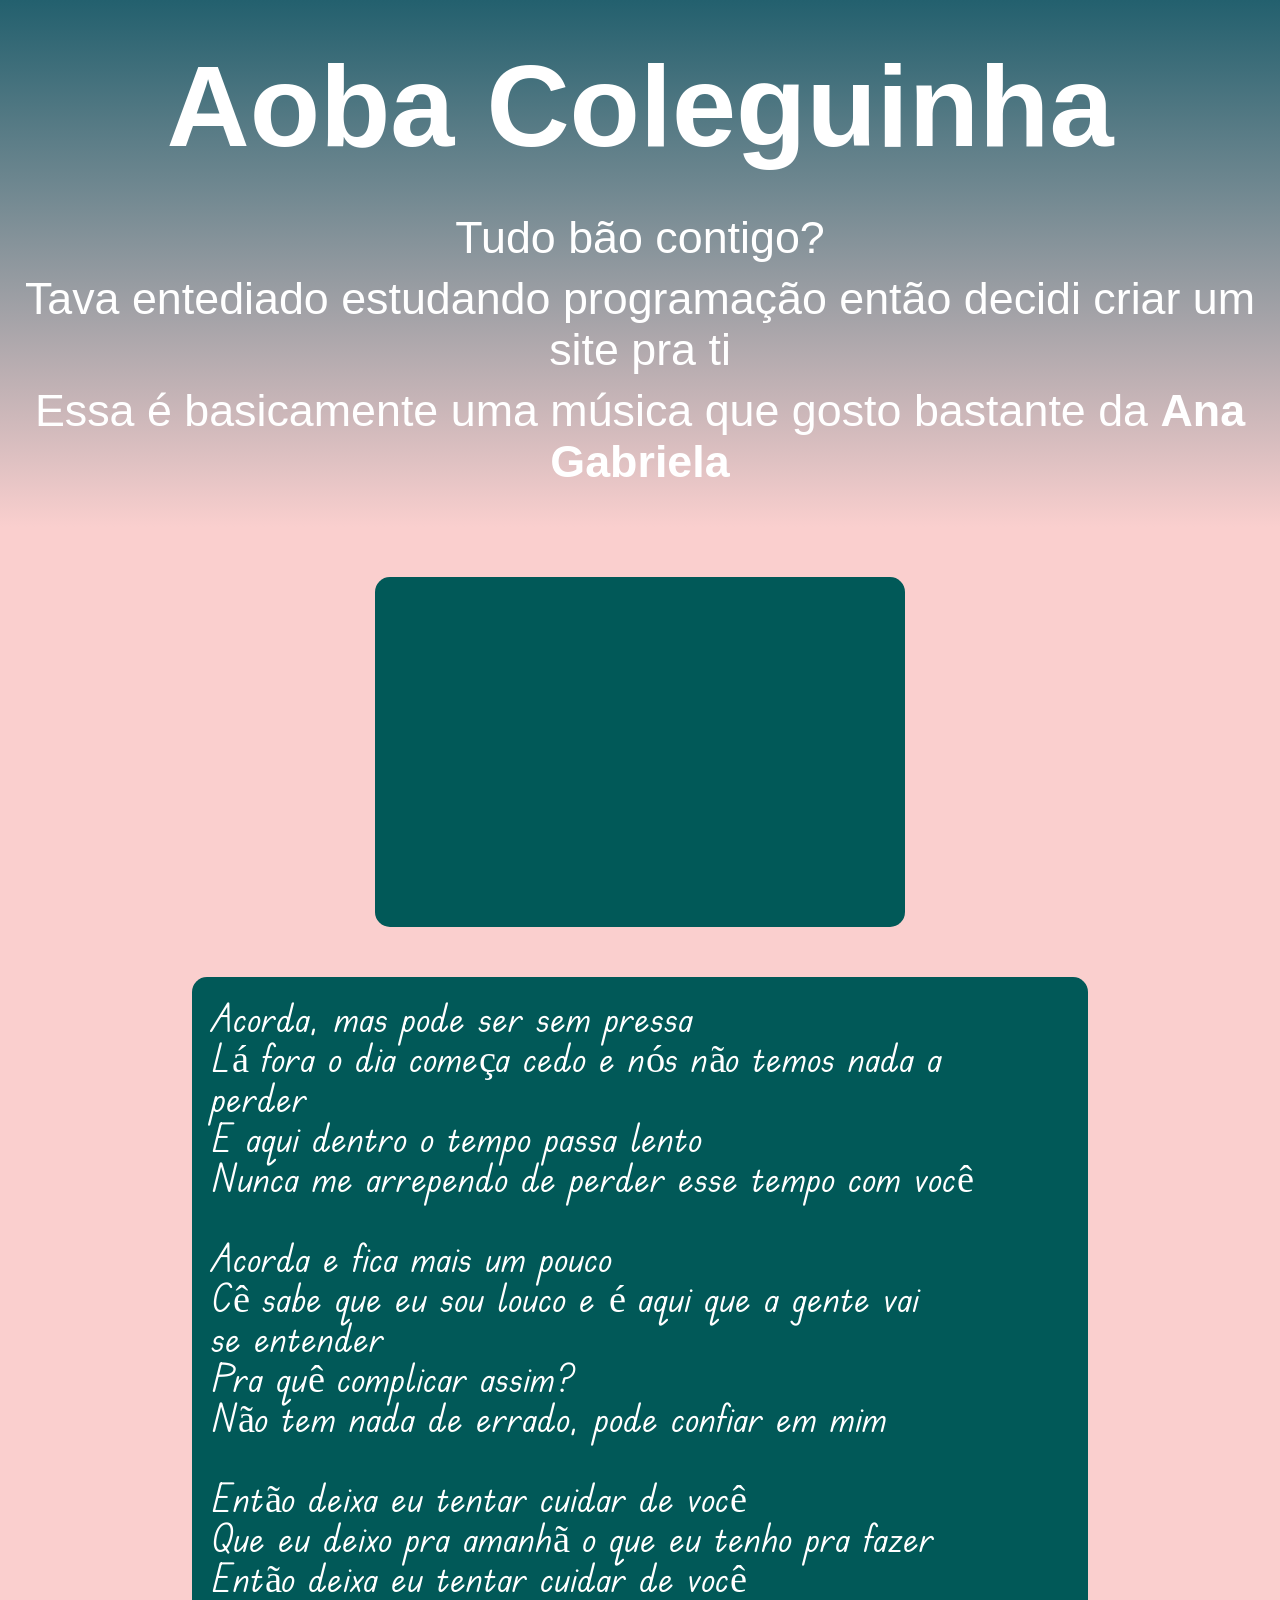
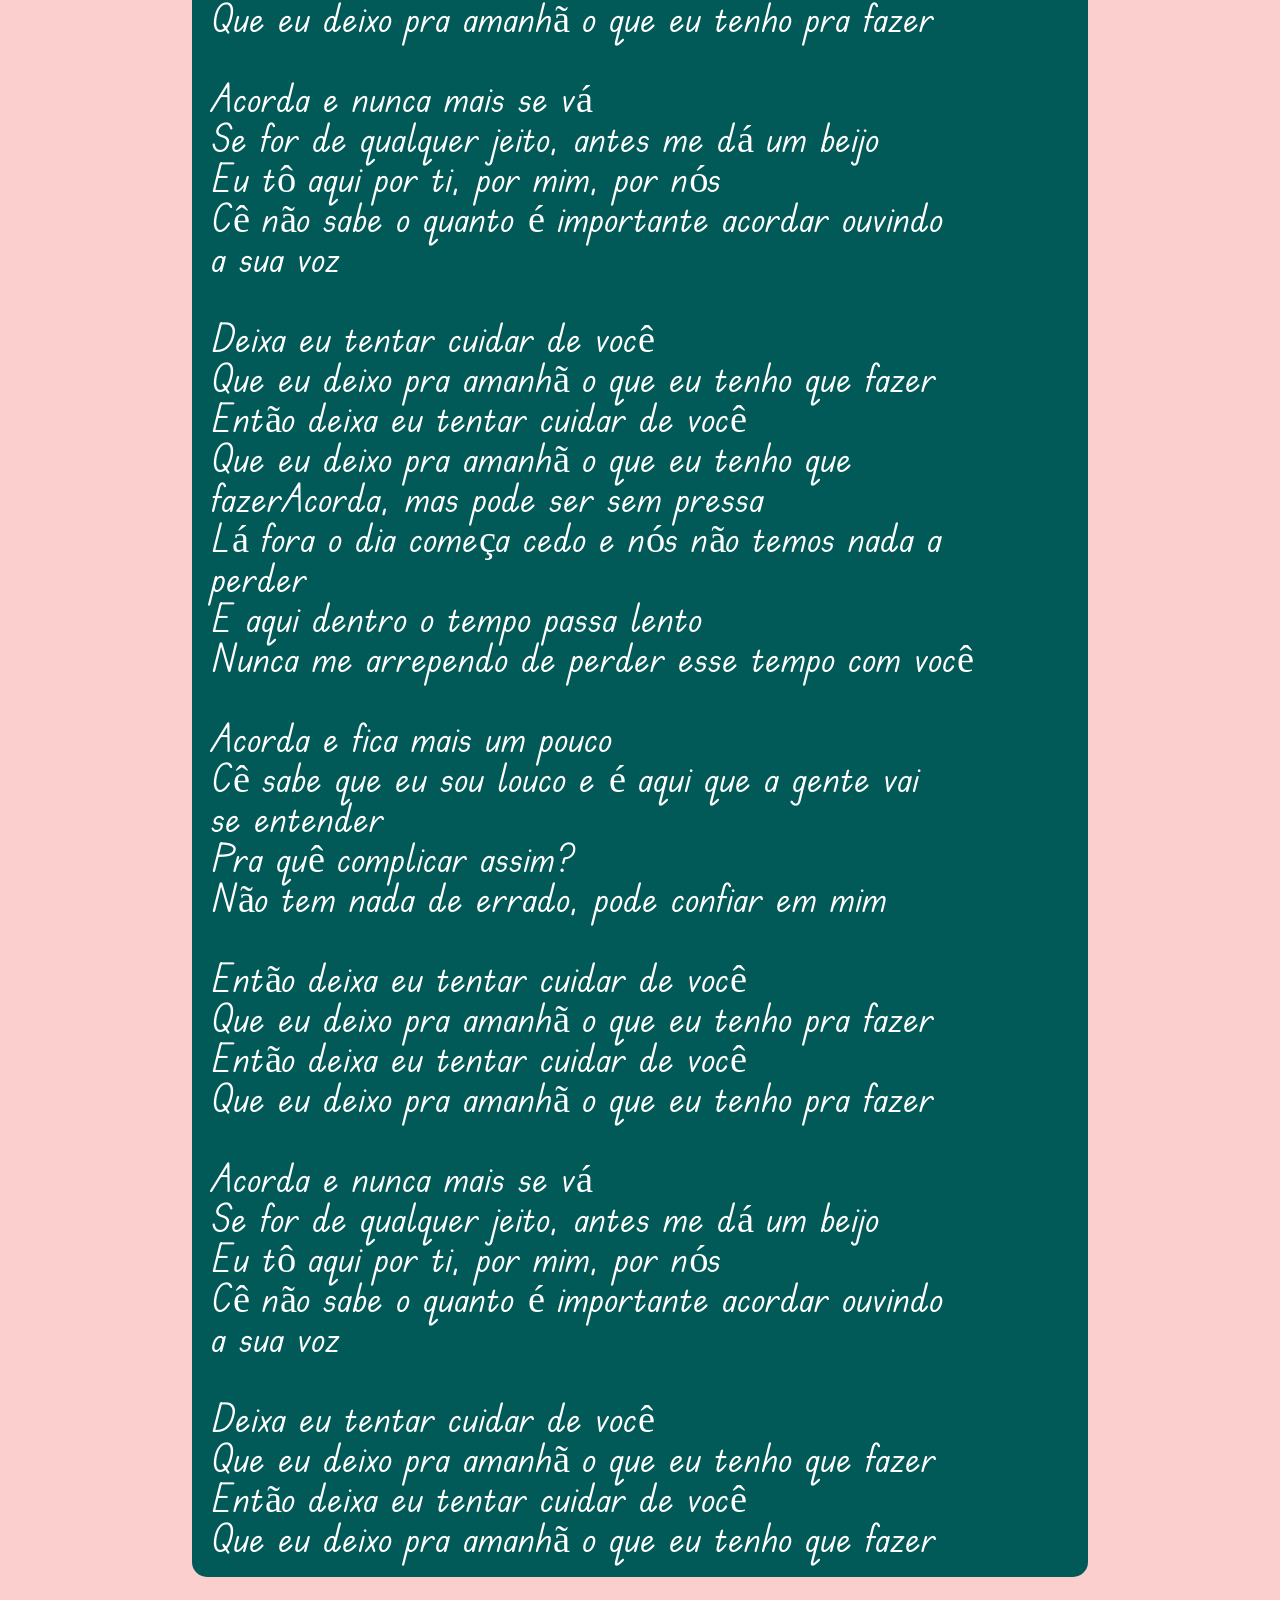
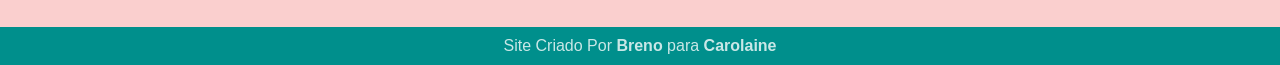
==== index.html @ 48e4e79f "nome" ====
<!DOCTYPE html>
<html lang="pt-br">
<head>
    <meta charset="UTF-8">
    <meta name="viewport" content="width=device-width, initial-scale=1.0">
    <title>Carolaine</title>
    <link rel="stylesheet" href="style.css">
</head>
<body>
    <header>
        <h1>Aoba Coleguinha</h1>
        <p>Tudo bão contigo?</p>
        <p>Tava entediado estudando programação então decidi criar um site pra ti</p>
        <p>Essa é basicamente uma música que gosto bastante da <a href="https://www.youtube.com/channel/UCtN63iegUVqBAxdYkZ-UslQ" target="_blank"><strong>Ana Gabriela</strong></a></p>
    </header>
        <section class="video">
            <iframe width="300" height="300" src="https://www.youtube.com/embed/xYgzHFmzKVk?si=gSKzyg7XLepYjN9A" title="YouTube video player" frameborder="0" allow="accelerometer; autoplay; clipboard-write; encrypted-media; gyroscope; picture-in-picture; web-share" referrerpolicy="strict-origin-when-cross-origin" allowfullscreen></iframe>
        </section>
        <section>
            <p>
                Acorda, mas pode ser sem pressa <br>
                Lá fora o dia começa cedo e nós não temos nada a  <br>perder <br>
                E aqui dentro o tempo passa lento <br>
                Nunca me arrependo de perder esse tempo com você <br>
            </p>
            <p>
                Acorda e fica mais um pouco <br>
                Cê sabe que eu sou louco e é aqui que a gente vai  <br>se entender <br>
                Pra quê complicar assim? <br>
                Não tem nada de errado, pode confiar em mim <br>
            </p>
            <p>
                Então deixa eu tentar cuidar de você <br>
                Que eu deixo pra amanhã o que eu tenho pra fazer <br>
                Então deixa eu tentar cuidar de você <br>
                Que eu deixo pra amanhã o que eu tenho pra fazer <br>
            </p>
            <p>
                Acorda e nunca mais se vá <br>
                Se for de qualquer jeito, antes me dá um beijo <br>
                Eu tô aqui por ti, por mim, por nós <br>
                Cê não sabe o quanto é importante acordar ouvindo <br> a sua voz <br>
            </p>
            <p>
                Deixa eu tentar cuidar de você <br>
                Que eu deixo pra amanhã o que eu tenho que fazer <br>
                Então deixa eu tentar cuidar de você <br>
                Que eu deixo pra amanhã o que eu tenho que  <br>fazerAcorda, mas pode ser sem pressa <br>
                Lá fora o dia começa cedo e nós não temos nada a  <br>perder <br>
                E aqui dentro o tempo passa lento <br>
                Nunca me arrependo de perder esse tempo com você <br>
            </p>
            <p>
                Acorda e fica mais um pouco <br>
                Cê sabe que eu sou louco e é aqui que a gente vai <br> se entender <br>
                Pra quê complicar assim? <br>
                Não tem nada de errado, pode confiar em mim <br>
            </p>
            <p>
                Então deixa eu tentar cuidar de você <br>
                Que eu deixo pra amanhã o que eu tenho pra fazer <br>
                Então deixa eu tentar cuidar de você <br>
                Que eu deixo pra amanhã o que eu tenho pra fazer <br>
            </p>
            <p>
                Acorda e nunca mais se vá <br>
                Se for de qualquer jeito, antes me dá um beijo <br>
                Eu tô aqui por ti, por mim, por nós <br>
                Cê não sabe o quanto é importante acordar ouvindo <br> a sua voz <br>
            </p>
            <p>
                Deixa eu tentar cuidar de você <br>
                Que eu deixo pra amanhã o que eu tenho que fazer <br>
                Então deixa eu tentar cuidar de você <br>
                Que eu deixo pra amanhã o que eu tenho que fazer <br>
            </p>
        </section>
    <footer>Site Criado Por <strong>Breno</strong> para <strong>Carolaine</strong></footer>
</body>
</html>
---- style.css ----
@charset "UTF-8";

@import url('https://fonts.googleapis.com/css2?family=Edu+TAS+Beginner:wght@400..700&display=swap');

:root {
    --fonte1: "Edu TAS Beginner", cursive; 

    --cor1: #23606E;
    --cor2: #FACFCE;
    --cor3: #008F8C;
    --cor4: #015958;
    --cor5: #023535;
}

* {
    padding: 0px;
    margin: 0px;
}

body {
    background-color: var(--cor2);
    font-family: Arial, Helvetica, sans-serif;
}

header {
    background-image: linear-gradient(to bottom, var(--cor1), var(--cor2));
    color: white;
    text-align: center;
    padding-bottom: 30px;
}

header > h1 {
    padding-top: 40px;
    padding-bottom: 40px;
    font-size: 9vw;
}

header > p {
    padding-bottom: 10px;
    font-size: 3.5vw;
}

section {
    background-color: var(--cor4);
    max-width: 70vw;
    margin: auto;
    margin-top: 50px;
    border-radius: 15px;
    
}

section > p {
    line-height: 40px;
    padding: 20px;
    color: white;
    font-size: 3vw;
    font-family: var(--fonte1);
}

section.video {
    max-width: 530px;
    height: 350px;
    
}

iframe {
    display: block;
    margin: auto;
    padding: 30px;
    width: 70vh;
}

a {
    color:white;
    text-decoration: none;
}

a:hover {
    text-decoration: underline;
}

footer {
    text-align: center;
    background-color: var(--cor3);
    color: rgba(255, 255, 255, 0.788);
    padding: 10px;
    margin-top: 50px;
}
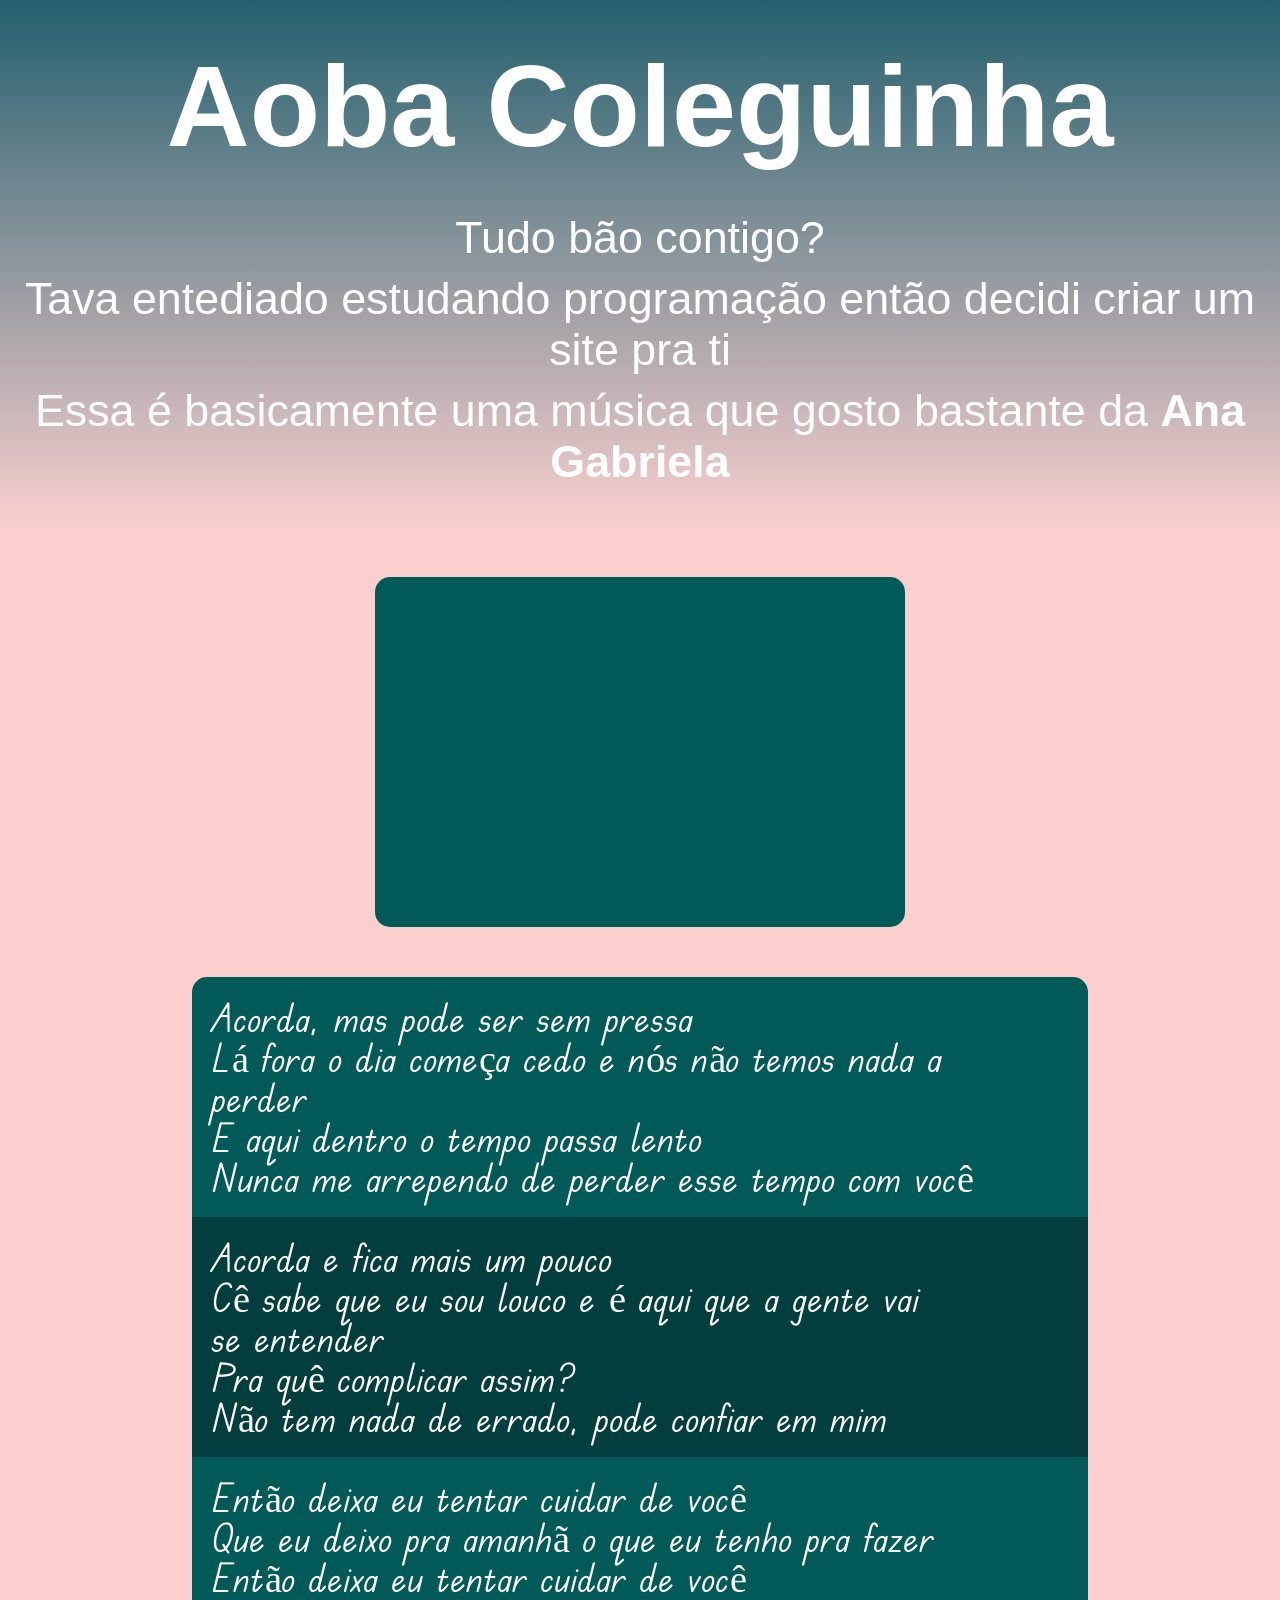
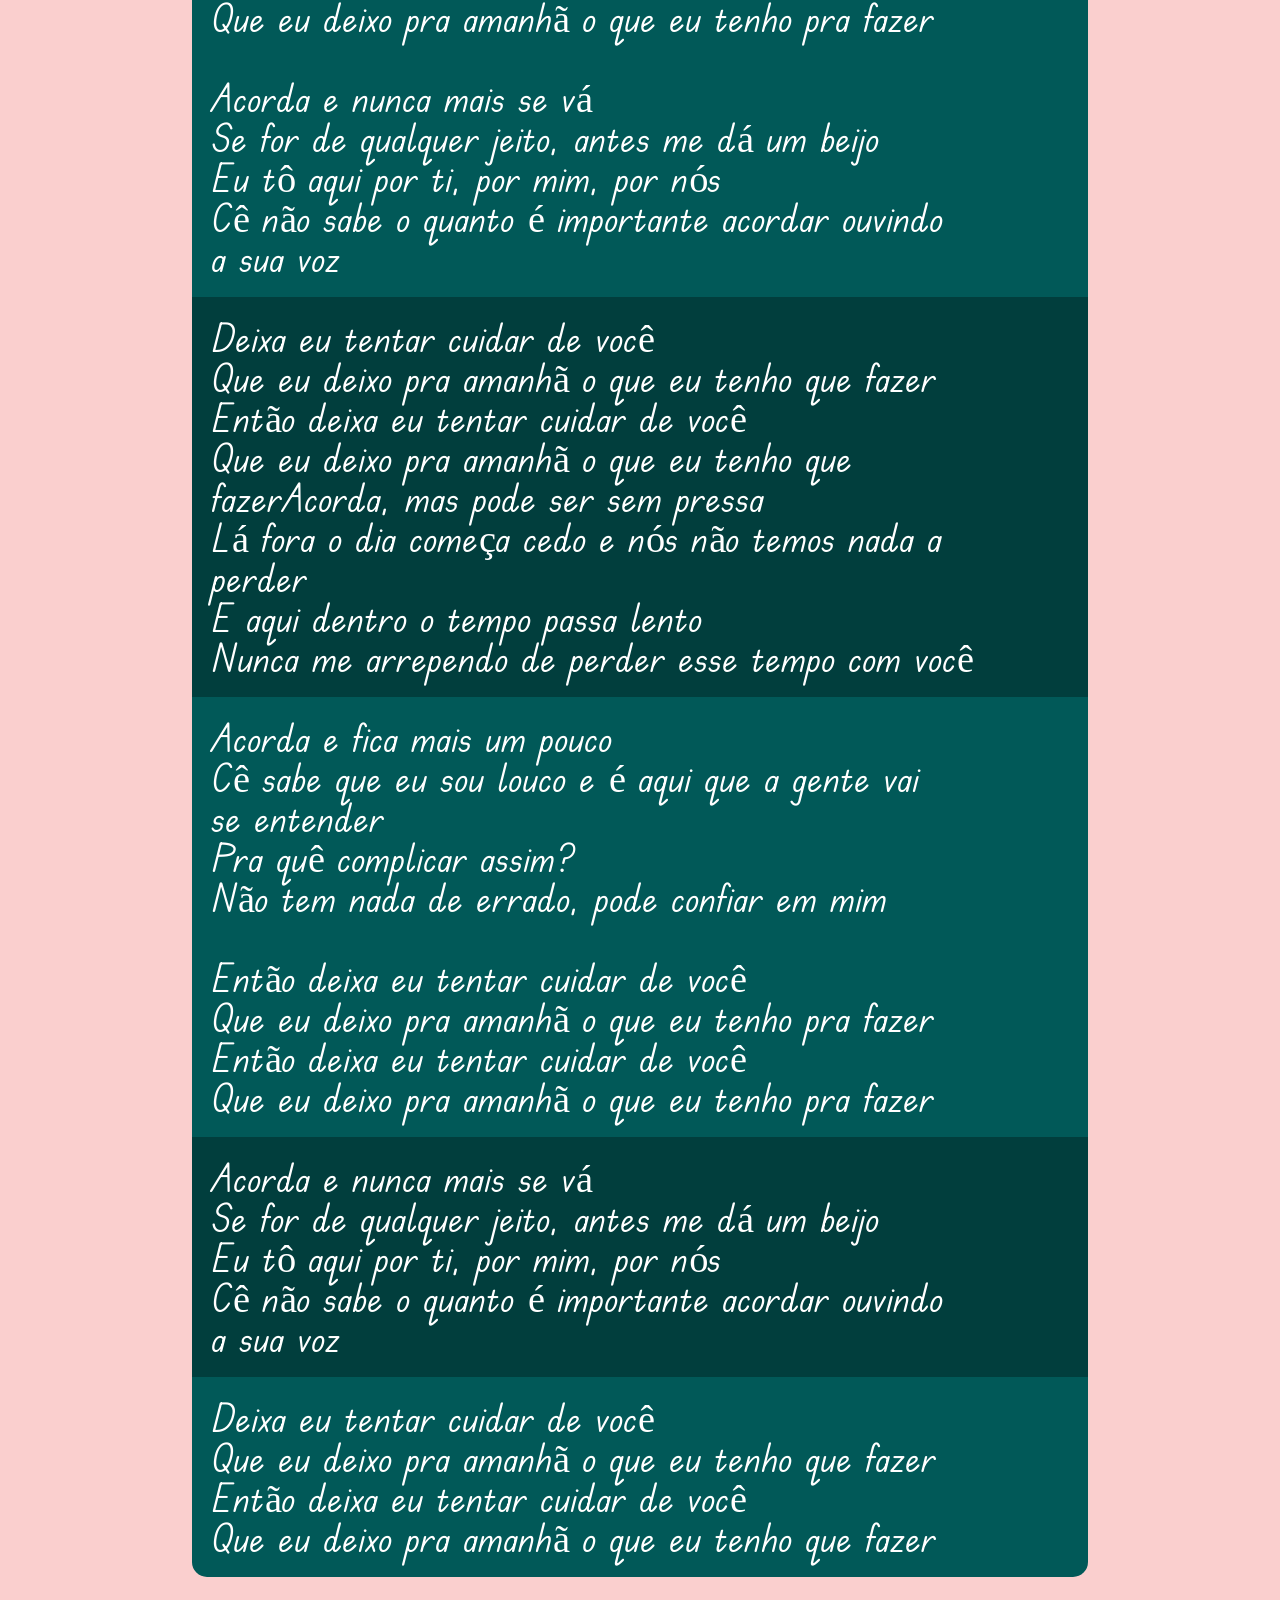
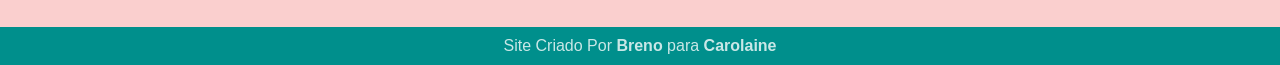
==== commit 98bf86cb: "atualizações" ====
--- a/index.html
+++ b/index.html
@@ -23,12 +23,14 @@
                 E aqui dentro o tempo passa lento <br>
                 Nunca me arrependo de perder esse tempo com você <br>
             </p>
-            <p>
-                Acorda e fica mais um pouco <br>
-                Cê sabe que eu sou louco e é aqui que a gente vai  <br>se entender <br>
-                Pra quê complicar assim? <br>
-                Não tem nada de errado, pode confiar em mim <br>
-            </p>
+            <section id="violao" class="img">
+                <p>
+                    Acorda e fica mais um pouco <br>
+                    Cê sabe que eu sou louco e é aqui que a gente vai  <br>se entender <br>
+                    Pra quê complicar assim? <br>
+                    Não tem nada de errado, pode confiar em mim <br>
+                </p>
+            </section>
             <p>
                 Então deixa eu tentar cuidar de você <br>
                 Que eu deixo pra amanhã o que eu tenho pra fazer <br>
@@ -41,15 +43,17 @@
                 Eu tô aqui por ti, por mim, por nós <br>
                 Cê não sabe o quanto é importante acordar ouvindo <br> a sua voz <br>
             </p>
-            <p>
-                Deixa eu tentar cuidar de você <br>
-                Que eu deixo pra amanhã o que eu tenho que fazer <br>
-                Então deixa eu tentar cuidar de você <br>
-                Que eu deixo pra amanhã o que eu tenho que  <br>fazerAcorda, mas pode ser sem pressa <br>
-                Lá fora o dia começa cedo e nós não temos nada a  <br>perder <br>
-                E aqui dentro o tempo passa lento <br>
-                Nunca me arrependo de perder esse tempo com você <br>
-            </p>
+            <section id="livro" class="img">
+                <p>
+                    Deixa eu tentar cuidar de você <br>
+                    Que eu deixo pra amanhã o que eu tenho que fazer <br>
+                    Então deixa eu tentar cuidar de você <br>
+                    Que eu deixo pra amanhã o que eu tenho que  <br>fazerAcorda, mas pode ser sem pressa <br>
+                    Lá fora o dia começa cedo e nós não temos nada a  <br>perder <br>
+                    E aqui dentro o tempo passa lento <br>
+                    Nunca me arrependo de perder esse tempo com você <br>
+                </p>
+            </section>
             <p>
                 Acorda e fica mais um pouco <br>
                 Cê sabe que eu sou louco e é aqui que a gente vai <br> se entender <br>
@@ -62,12 +66,14 @@
                 Então deixa eu tentar cuidar de você <br>
                 Que eu deixo pra amanhã o que eu tenho pra fazer <br>
             </p>
-            <p>
-                Acorda e nunca mais se vá <br>
-                Se for de qualquer jeito, antes me dá um beijo <br>
-                Eu tô aqui por ti, por mim, por nós <br>
-                Cê não sabe o quanto é importante acordar ouvindo <br> a sua voz <br>
-            </p>
+            <section id="sol" class="img">
+                <p>
+                    Acorda e nunca mais se vá <br>
+                    Se for de qualquer jeito, antes me dá um beijo <br>
+                    Eu tô aqui por ti, por mim, por nós <br>
+                    Cê não sabe o quanto é importante acordar ouvindo <br> a sua voz <br>
+                </p>
+            </section>
             <p>
                 Deixa eu tentar cuidar de você <br>
                 Que eu deixo pra amanhã o que eu tenho que fazer <br>
--- a/style.css
+++ b/style.css
@@ -57,6 +57,30 @@
     font-family: var(--fonte1);
 }
 
+section.img {
+    margin-top: 0px;
+    border-radius: 0%;
+    background-attachment: fixed;
+}
+
+section#violao {
+    background-image: url('imagens/violao.jpg');
+}
+
+section#livro {
+    background-image: url('imagens/livro.jpg');
+    background-position: center left;
+}
+
+section#sol {
+    background-image: url('imagens/sol.jpg');
+    background-position: center center;
+}
+
+section.img > p {
+    background-color: rgba(0, 0, 0, 0.308);
+}
+
 section.video {
     max-width: 530px;
     height: 350px;
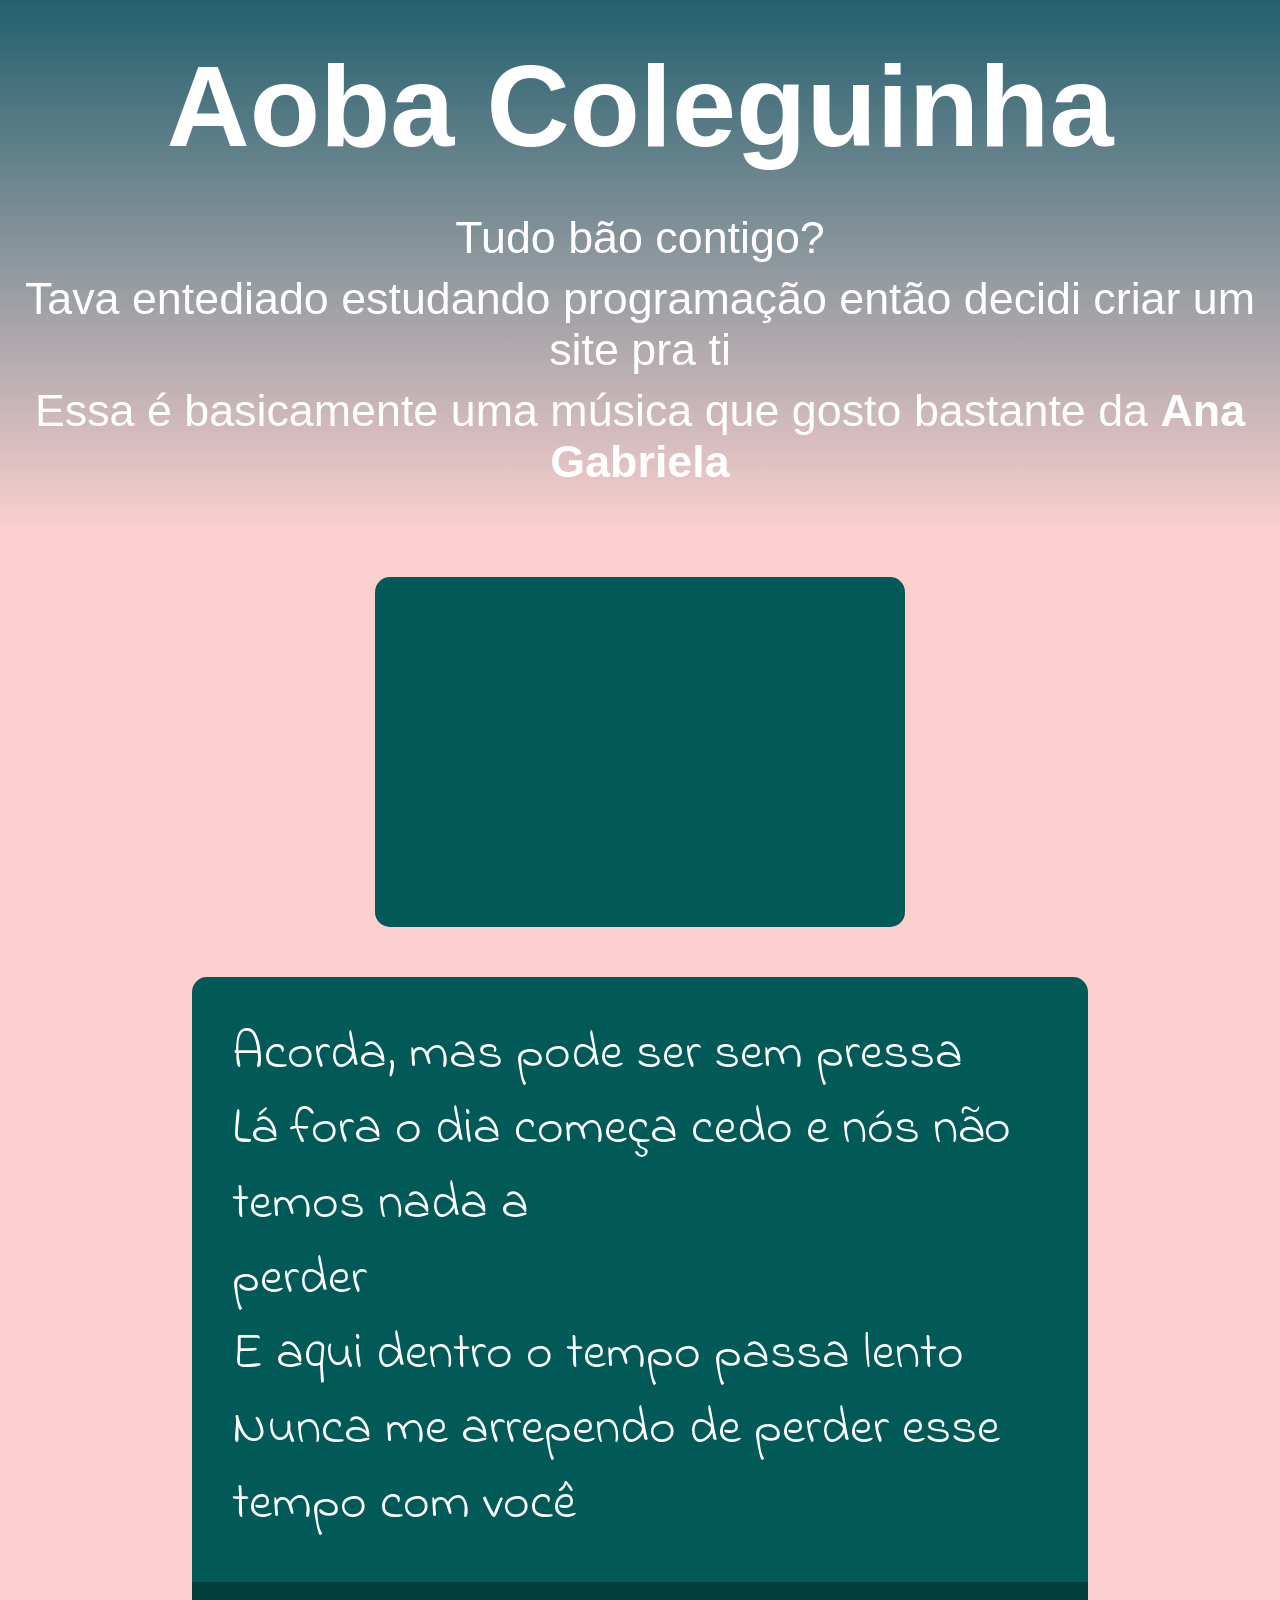
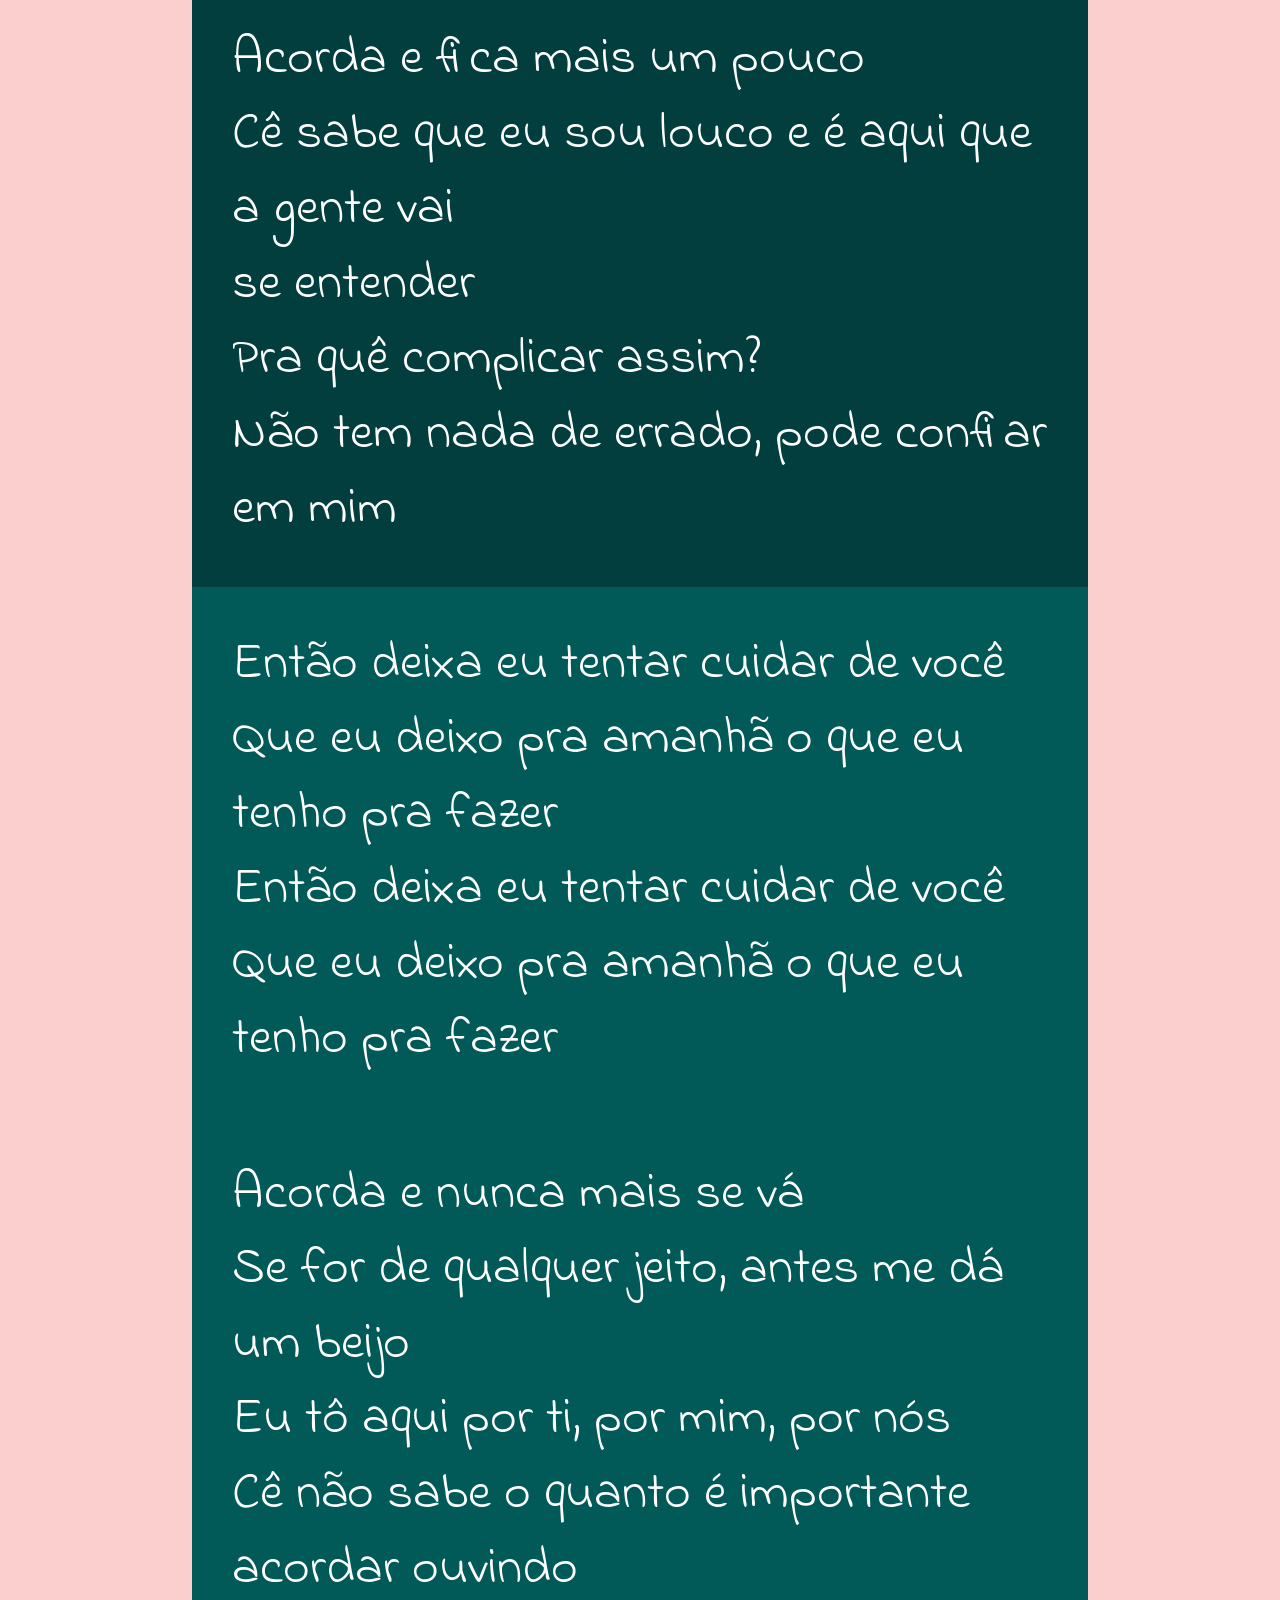
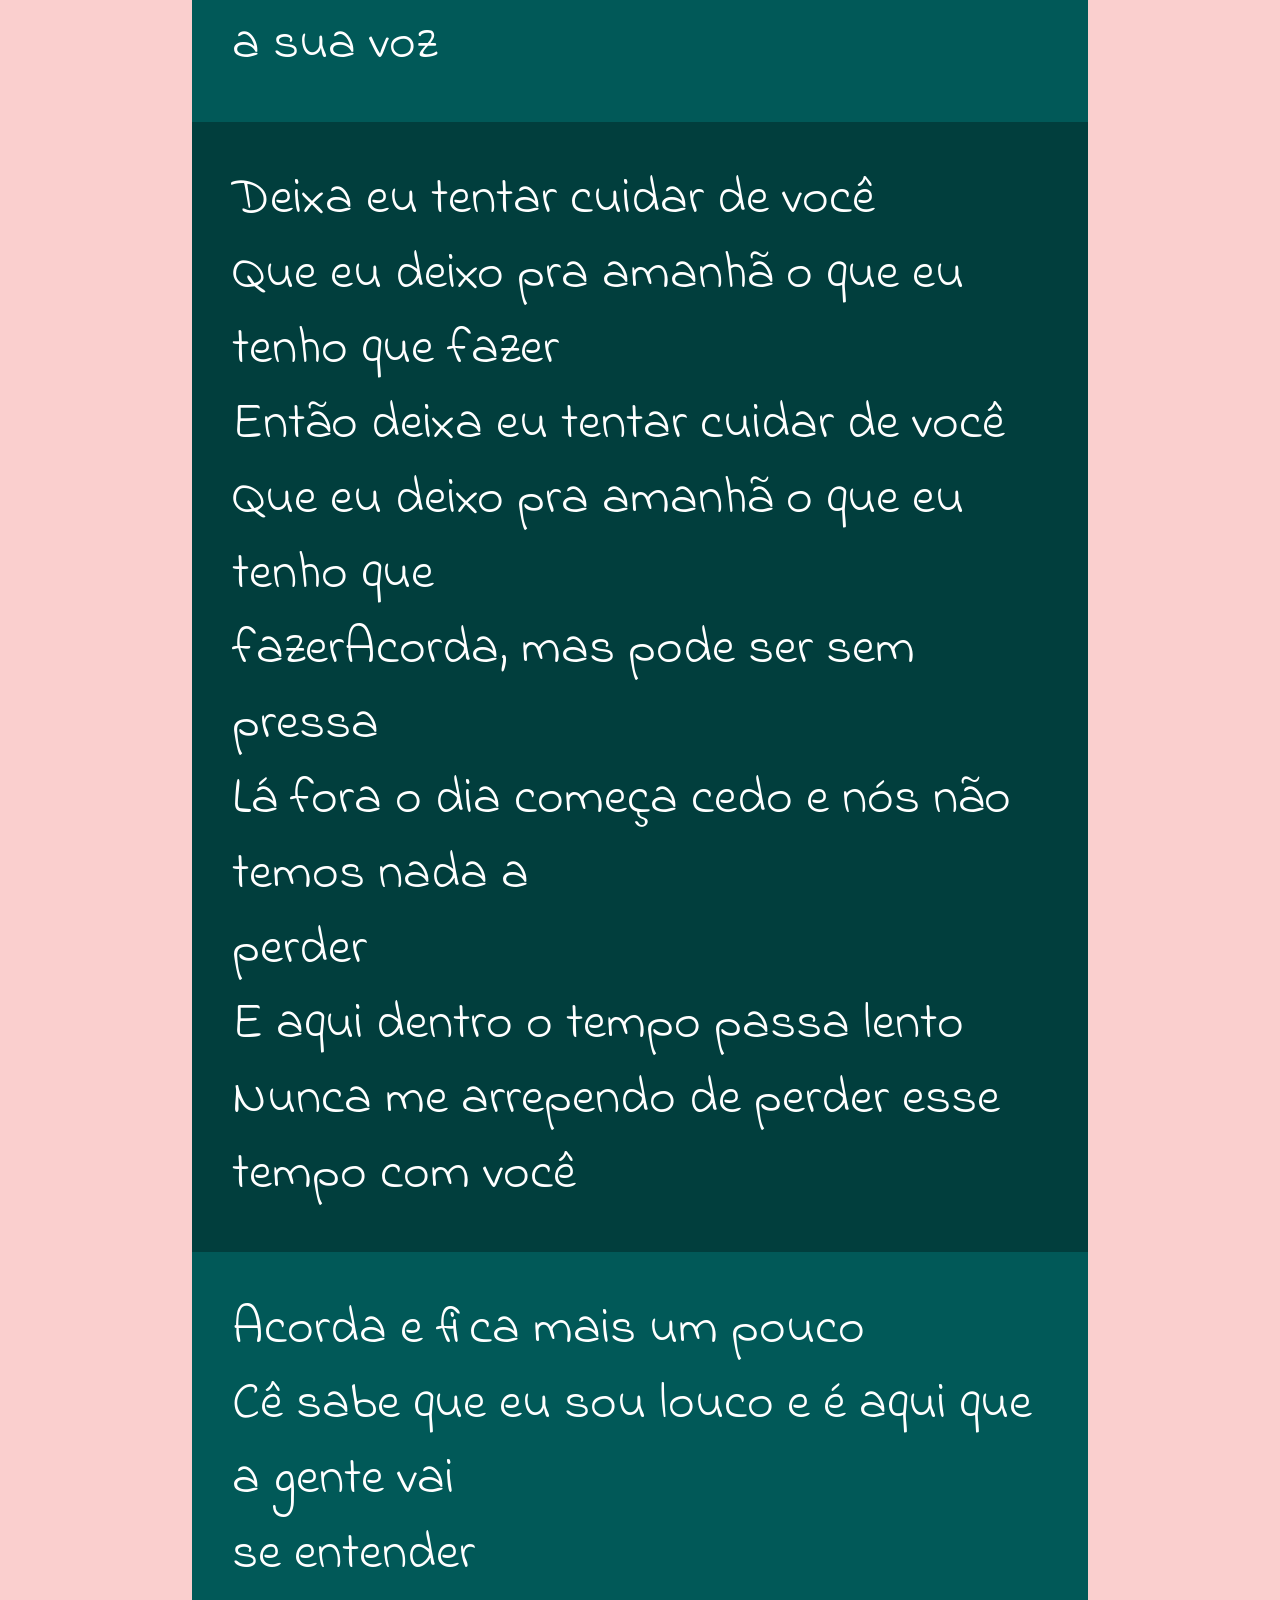
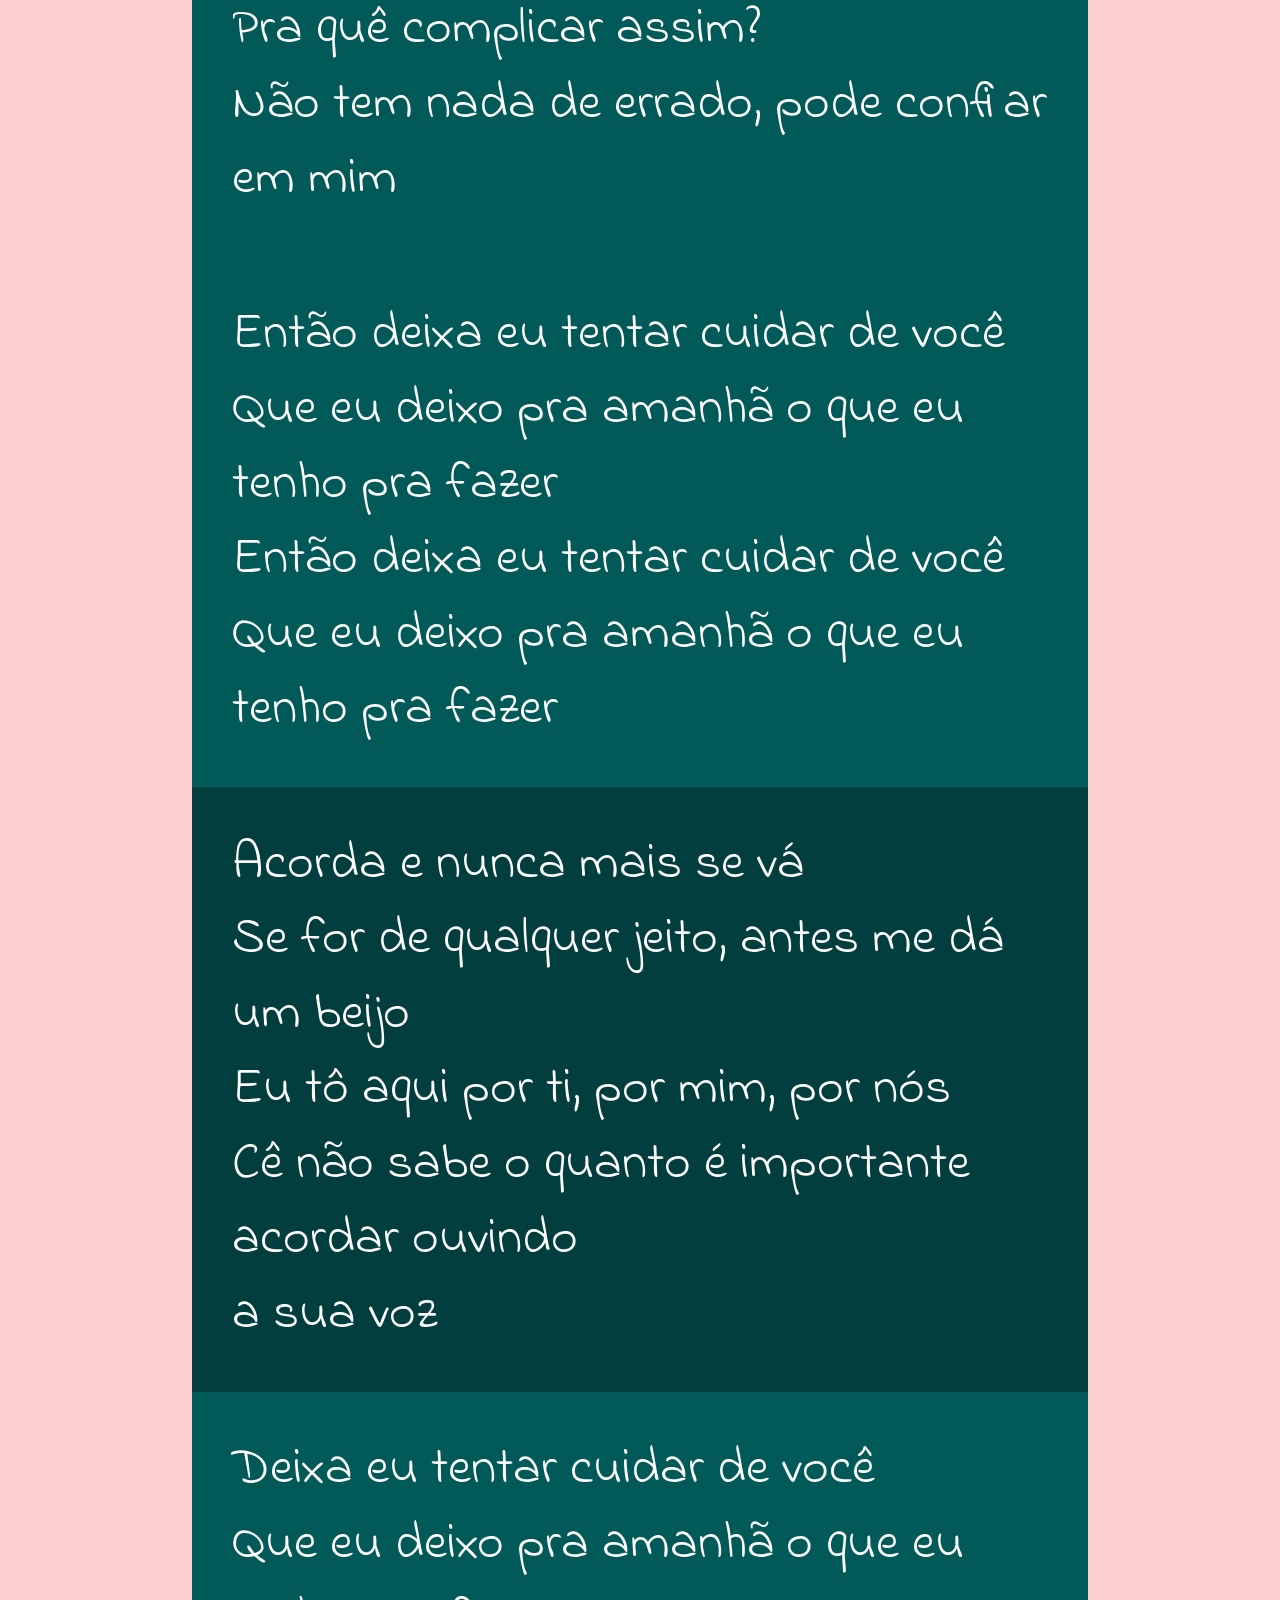
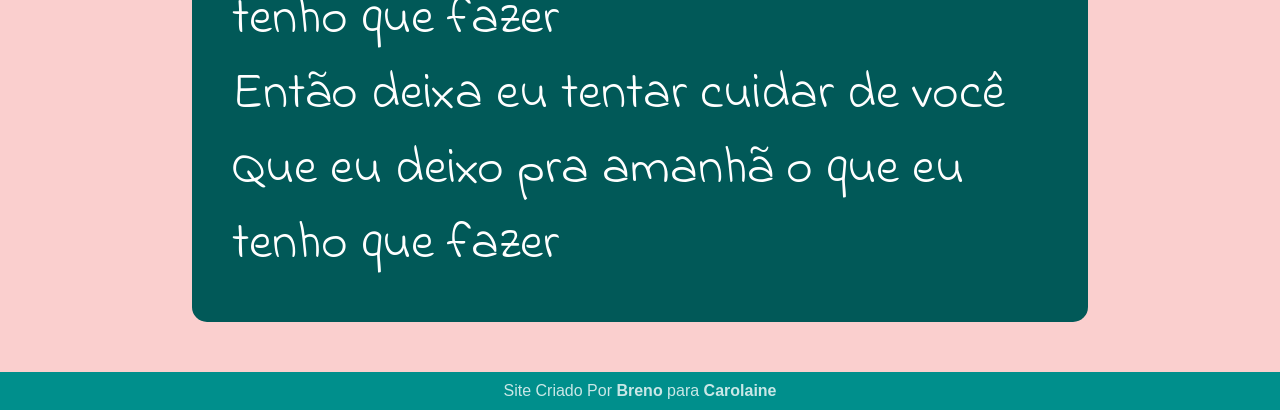
==== commit 74e938d8: "update" ====
--- a/index.html
+++ b/index.html
@@ -14,7 +14,7 @@
         <p>Essa é basicamente uma música que gosto bastante da <a href="https://www.youtube.com/channel/UCtN63iegUVqBAxdYkZ-UslQ" target="_blank"><strong>Ana Gabriela</strong></a></p>
     </header>
         <section class="video">
-            <iframe width="300" height="300" src="https://www.youtube.com/embed/xYgzHFmzKVk?si=gSKzyg7XLepYjN9A" title="YouTube video player" frameborder="0" allow="accelerometer; autoplay; clipboard-write; encrypted-media; gyroscope; picture-in-picture; web-share" referrerpolicy="strict-origin-when-cross-origin" allowfullscreen></iframe>
+            <iframe width="400" height="300" src="https://www.youtube.com/embed/xYgzHFmzKVk?si=gSKzyg7XLepYjN9A" title="YouTube video player" frameborder="0" allow="accelerometer; autoplay; clipboard-write; encrypted-media; gyroscope; picture-in-picture; web-share" referrerpolicy="strict-origin-when-cross-origin" allowfullscreen></iframe>
         </section>
         <section>
             <p>
--- a/style.css
+++ b/style.css
@@ -1,9 +1,9 @@
 @charset "UTF-8";
 
-@import url('https://fonts.googleapis.com/css2?family=Edu+TAS+Beginner:wght@400..700&display=swap');
+@import url('https://fonts.googleapis.com/css2?family=Indie+Flower&display=swap');
 
 :root {
-    --fonte1: "Edu TAS Beginner", cursive; 
+    --fonte1: "Indie Flower", cursive;
 
     --cor1: #23606E;
     --cor2: #FACFCE;
@@ -50,10 +50,10 @@
 }
 
 section > p {
-    line-height: 40px;
-    padding: 20px;
+    line-height: 75px;
+    padding: 40px;
     color: white;
-    font-size: 3vw;
+    font-size: 4vw;
     font-family: var(--fonte1);
 }
 
@@ -91,7 +91,6 @@
     display: block;
     margin: auto;
     padding: 30px;
-    width: 70vh;
 }
 
 a {
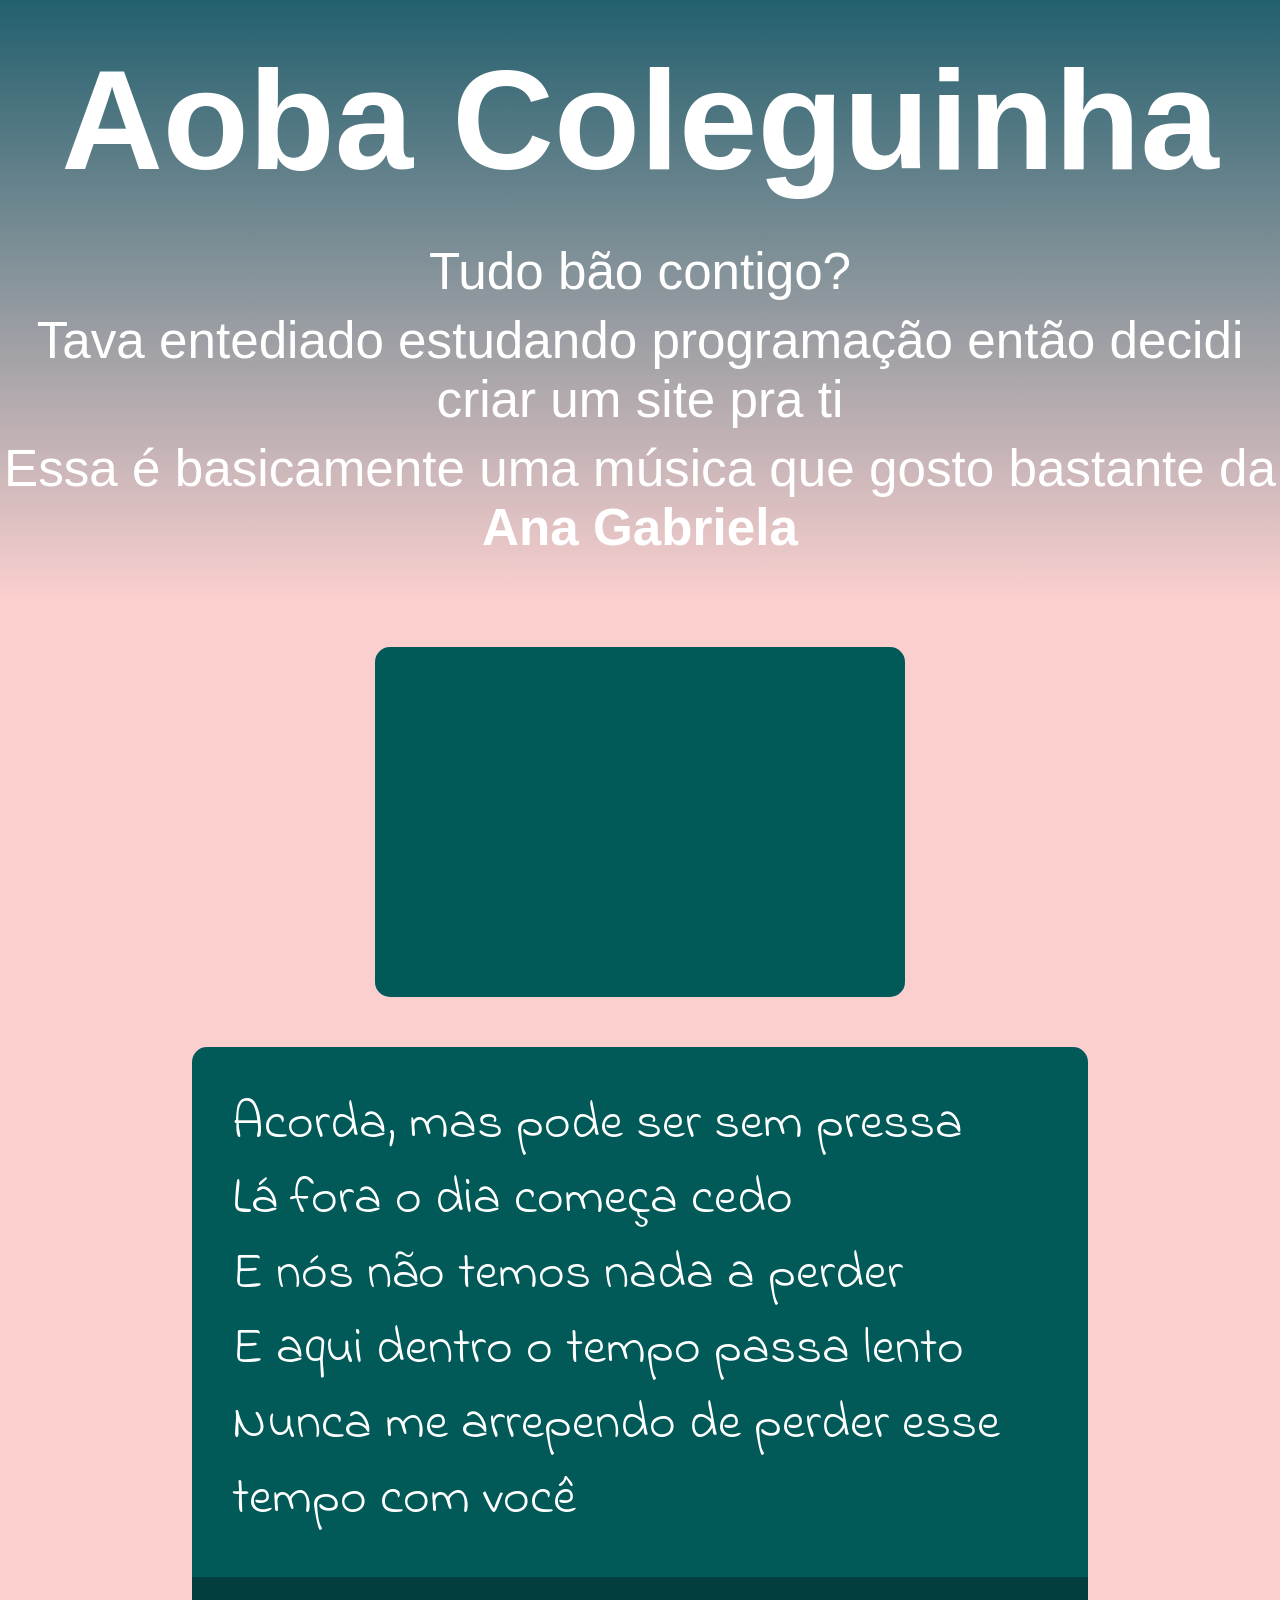
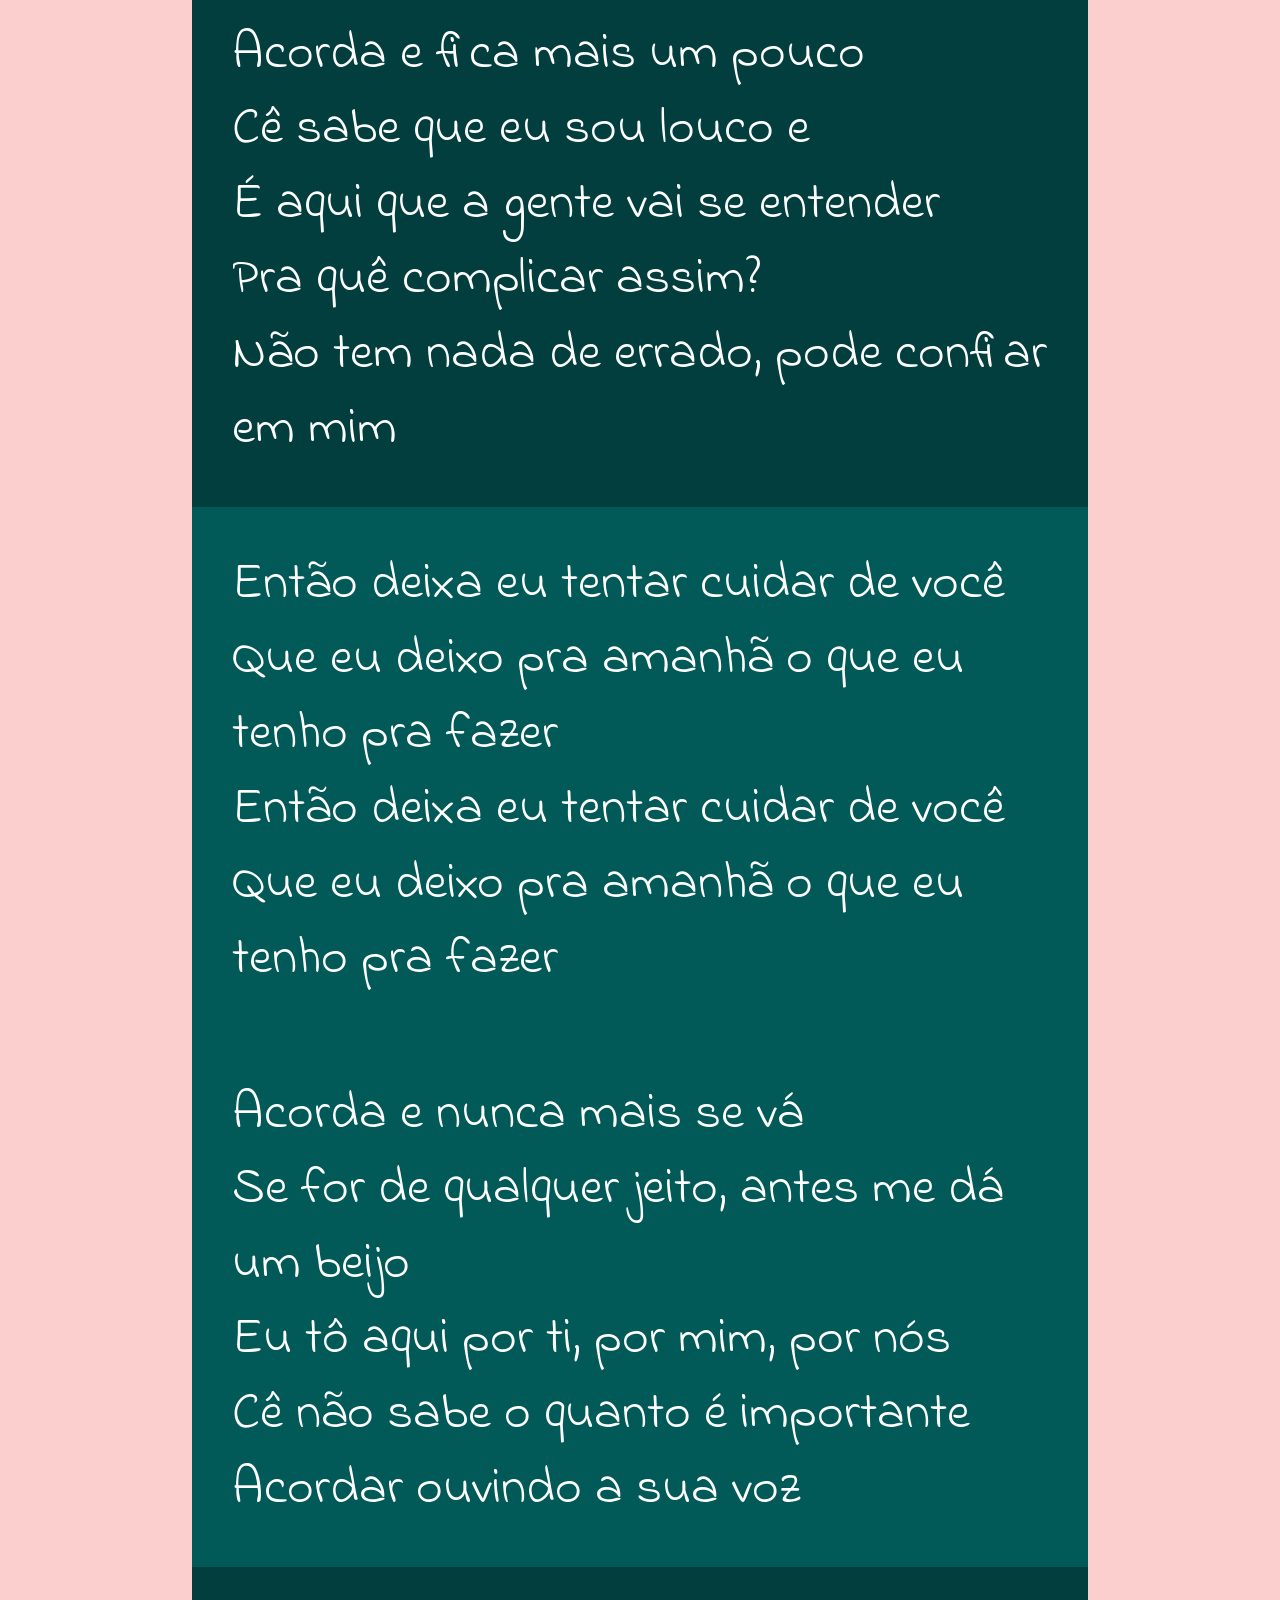
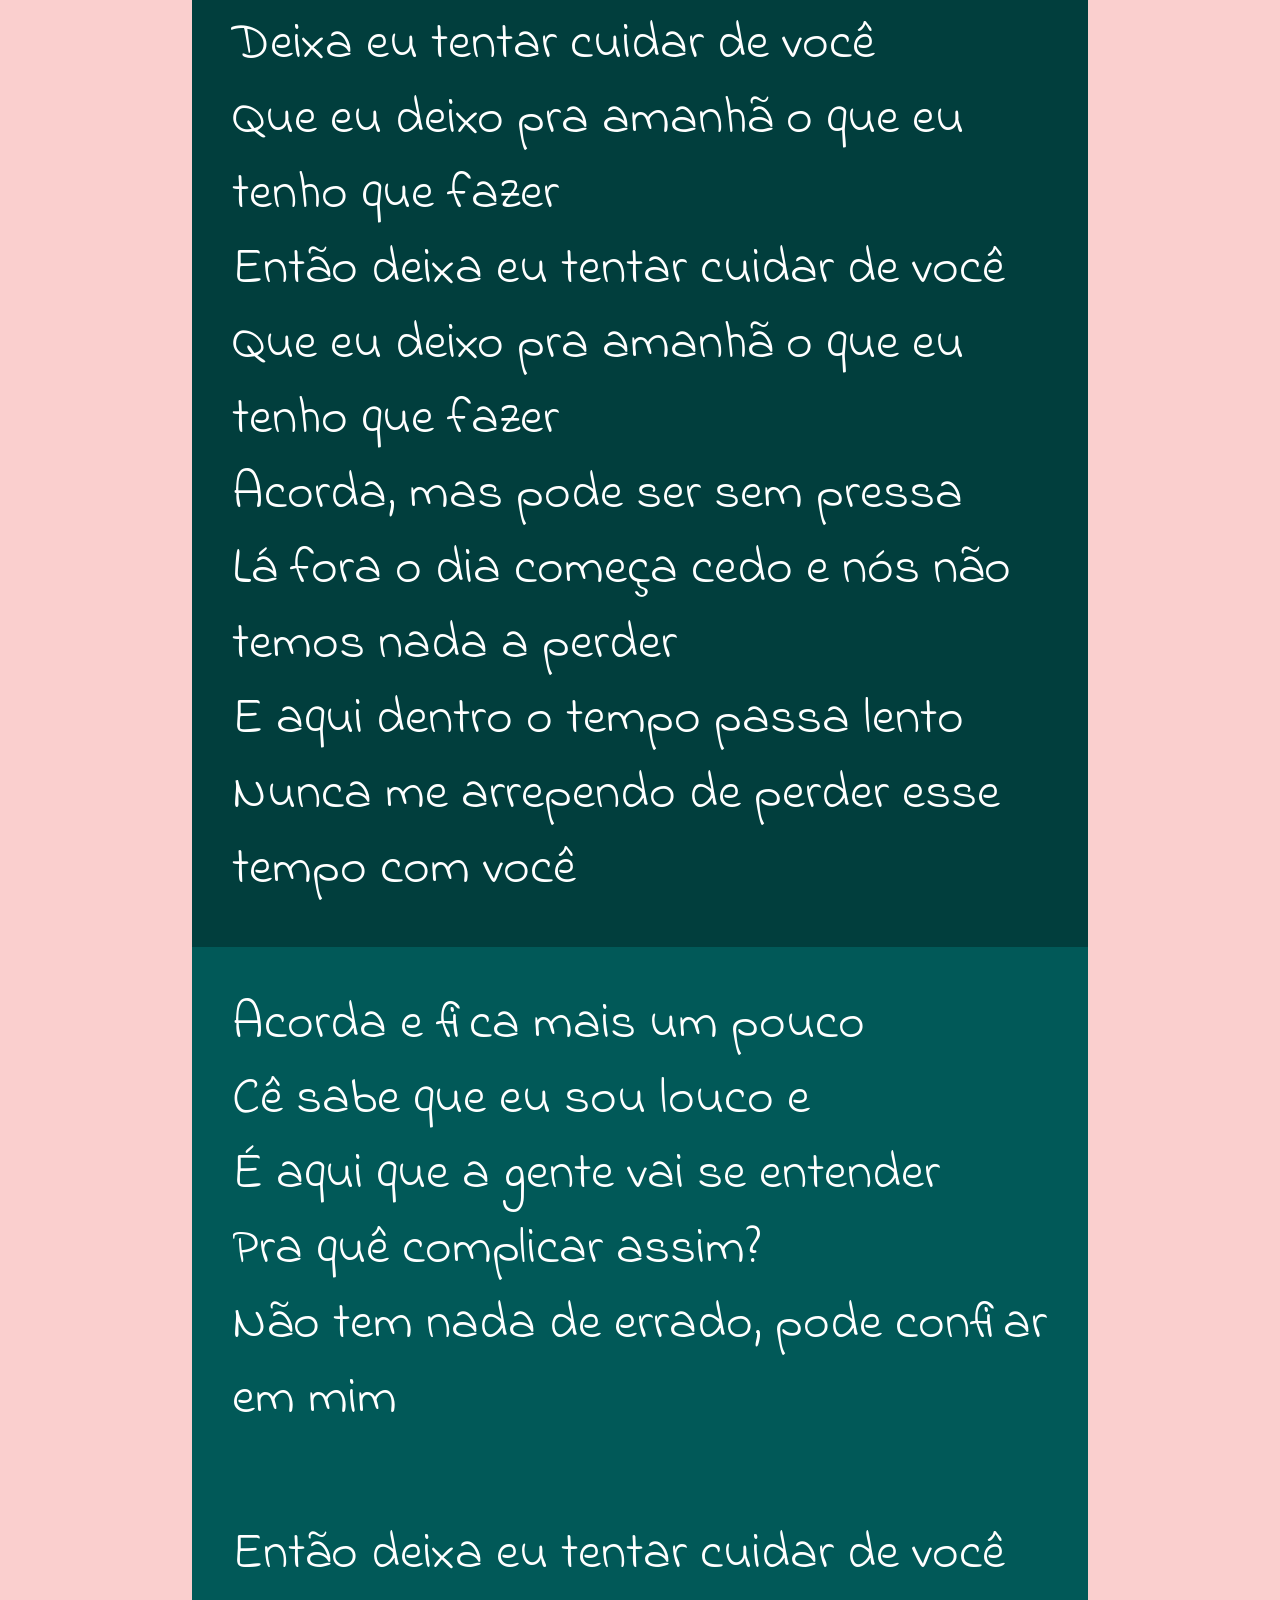
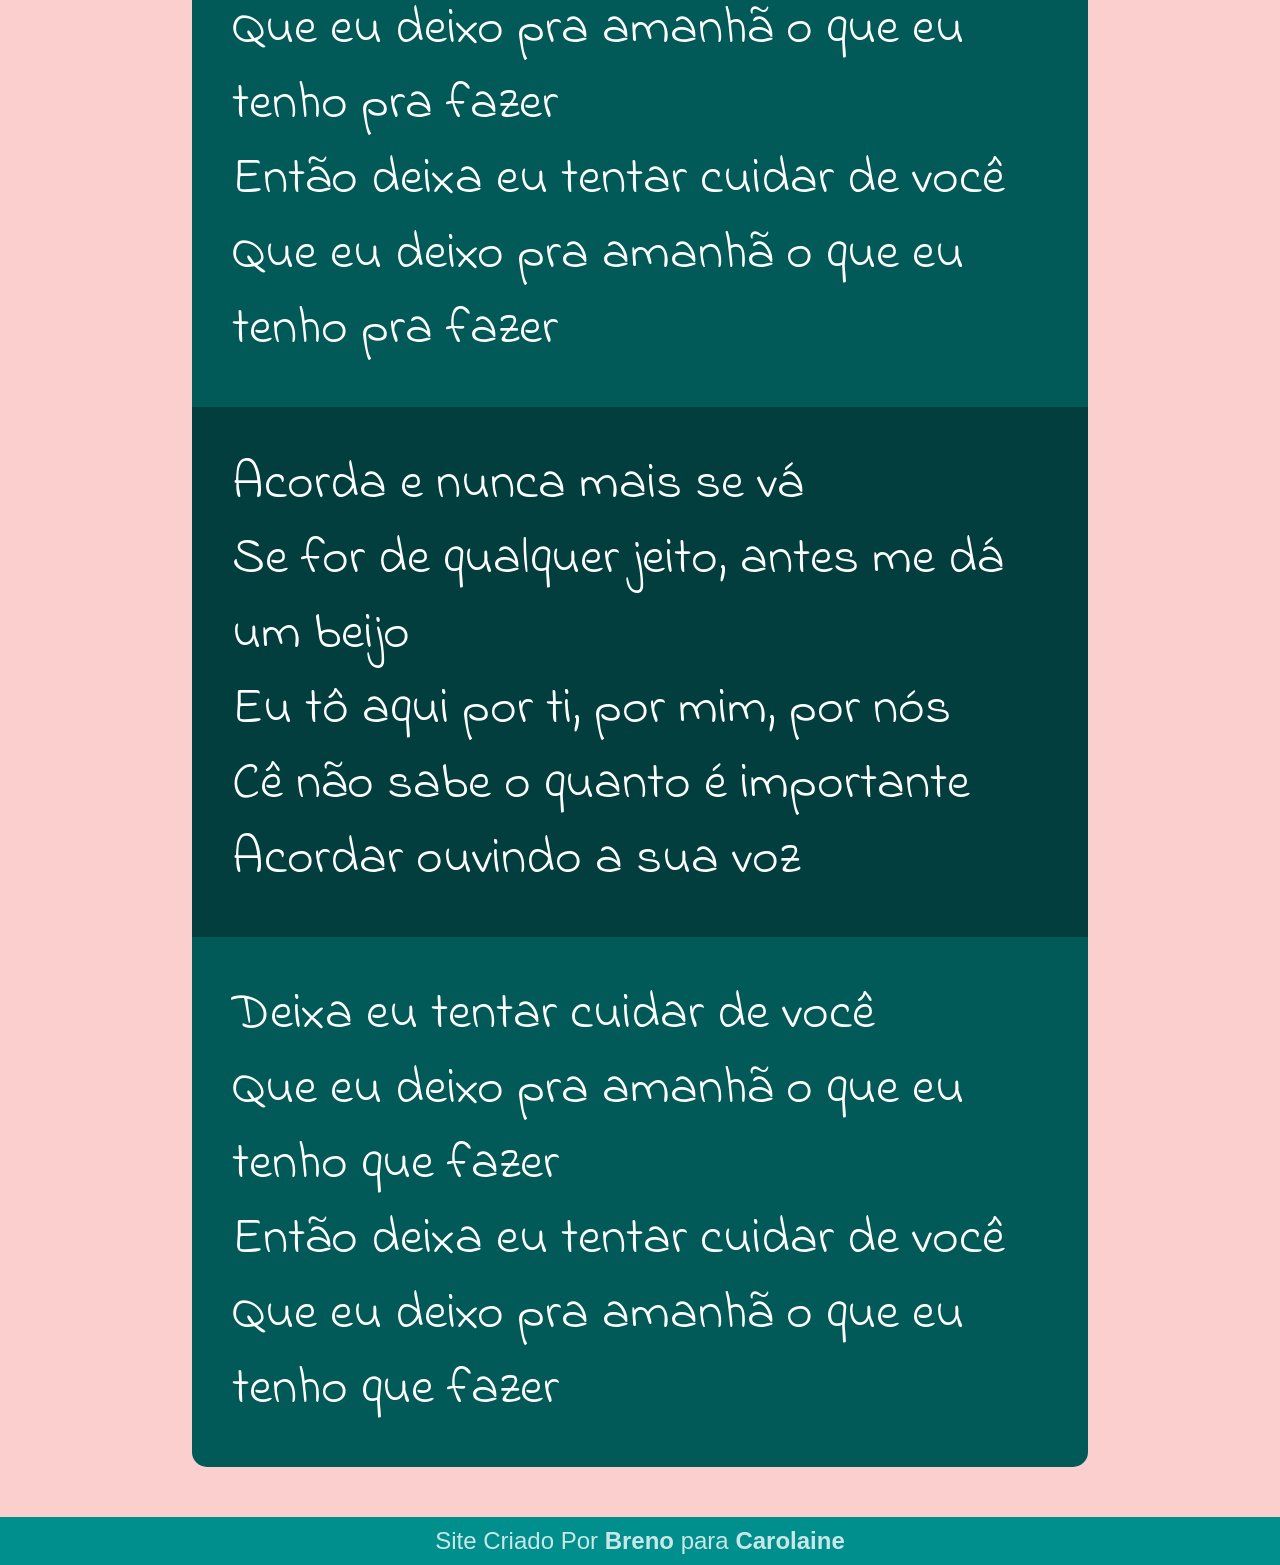
==== commit 16780eab: "a" ====
--- a/index.html
+++ b/index.html
@@ -14,19 +14,21 @@
         <p>Essa é basicamente uma música que gosto bastante da <a href="https://www.youtube.com/channel/UCtN63iegUVqBAxdYkZ-UslQ" target="_blank"><strong>Ana Gabriela</strong></a></p>
     </header>
         <section class="video">
-            <iframe width="400" height="300" src="https://www.youtube.com/embed/xYgzHFmzKVk?si=gSKzyg7XLepYjN9A" title="YouTube video player" frameborder="0" allow="accelerometer; autoplay; clipboard-write; encrypted-media; gyroscope; picture-in-picture; web-share" referrerpolicy="strict-origin-when-cross-origin" allowfullscreen></iframe>
+            <iframe width="350" height="300" src="https://www.youtube.com/embed/xYgzHFmzKVk?si=gSKzyg7XLepYjN9A" title="YouTube video player" frameborder="0" allow="accelerometer; autoplay; clipboard-write; encrypted-media; gyroscope; picture-in-picture; web-share" referrerpolicy="strict-origin-when-cross-origin" allowfullscreen></iframe>
         </section>
         <section>
             <p>
                 Acorda, mas pode ser sem pressa <br>
-                Lá fora o dia começa cedo e nós não temos nada a  <br>perder <br>
+                Lá fora o dia começa cedo <br>
+                E nós não temos nada a perder <br>
                 E aqui dentro o tempo passa lento <br>
                 Nunca me arrependo de perder esse tempo com você <br>
             </p>
             <section id="violao" class="img">
                 <p>
                     Acorda e fica mais um pouco <br>
-                    Cê sabe que eu sou louco e é aqui que a gente vai  <br>se entender <br>
+                    Cê sabe que eu sou louco e <br>
+                    É aqui que a gente vai se entender <br>
                     Pra quê complicar assim? <br>
                     Não tem nada de errado, pode confiar em mim <br>
                 </p>
@@ -41,22 +43,25 @@
                 Acorda e nunca mais se vá <br>
                 Se for de qualquer jeito, antes me dá um beijo <br>
                 Eu tô aqui por ti, por mim, por nós <br>
-                Cê não sabe o quanto é importante acordar ouvindo <br> a sua voz <br>
+                Cê não sabe o quanto é importante <br>
+                Acordar ouvindo a sua voz <br>
             </p>
             <section id="livro" class="img">
                 <p>
                     Deixa eu tentar cuidar de você <br>
                     Que eu deixo pra amanhã o que eu tenho que fazer <br>
                     Então deixa eu tentar cuidar de você <br>
-                    Que eu deixo pra amanhã o que eu tenho que  <br>fazerAcorda, mas pode ser sem pressa <br>
-                    Lá fora o dia começa cedo e nós não temos nada a  <br>perder <br>
+                    Que eu deixo pra amanhã o que eu tenho que fazer <br>
+                    Acorda, mas pode ser sem pressa <br>
+                    Lá fora o dia começa cedo e nós não temos nada a perder <br>
                     E aqui dentro o tempo passa lento <br>
                     Nunca me arrependo de perder esse tempo com você <br>
                 </p>
             </section>
             <p>
                 Acorda e fica mais um pouco <br>
-                Cê sabe que eu sou louco e é aqui que a gente vai <br> se entender <br>
+                Cê sabe que eu sou louco e <br>
+                É aqui que a gente vai se entender <br>
                 Pra quê complicar assim? <br>
                 Não tem nada de errado, pode confiar em mim <br>
             </p>
@@ -71,7 +76,8 @@
                     Acorda e nunca mais se vá <br>
                     Se for de qualquer jeito, antes me dá um beijo <br>
                     Eu tô aqui por ti, por mim, por nós <br>
-                    Cê não sabe o quanto é importante acordar ouvindo <br> a sua voz <br>
+                    Cê não sabe o quanto é importante <br>
+                    Acordar ouvindo a sua voz <br>
                 </p>
             </section>
             <p>
--- a/style.css
+++ b/style.css
@@ -32,12 +32,12 @@
 header > h1 {
     padding-top: 40px;
     padding-bottom: 40px;
-    font-size: 9vw;
+    font-size: 11vw;
 }
 
 header > p {
     padding-bottom: 10px;
-    font-size: 3.5vw;
+    font-size: 4vw;
 }
 
 section {
@@ -69,7 +69,7 @@
 
 section#livro {
     background-image: url('imagens/livro.jpg');
-    background-position: center left;
+    background-position: center center;
 }
 
 section#sol {
@@ -108,4 +108,5 @@
     color: rgba(255, 255, 255, 0.788);
     padding: 10px;
     margin-top: 50px;
+    font-size: 1.5em;
 }
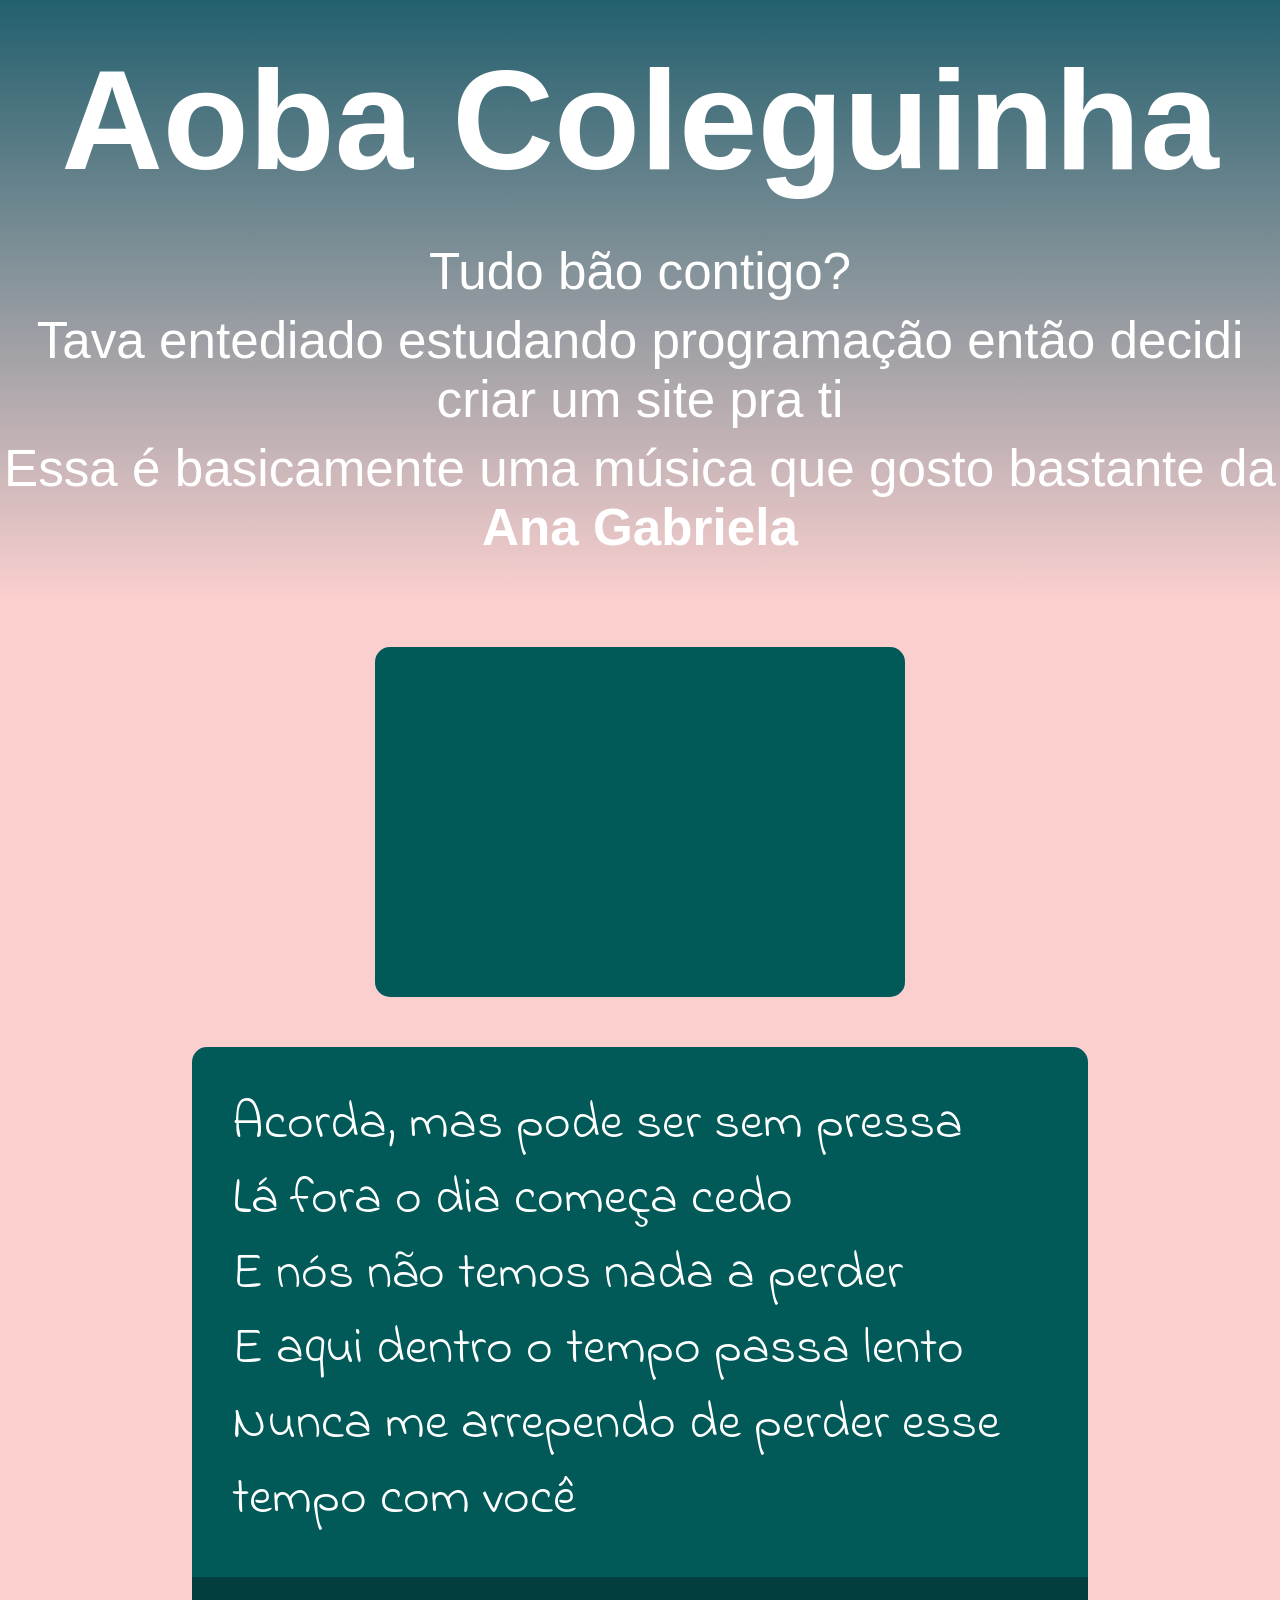
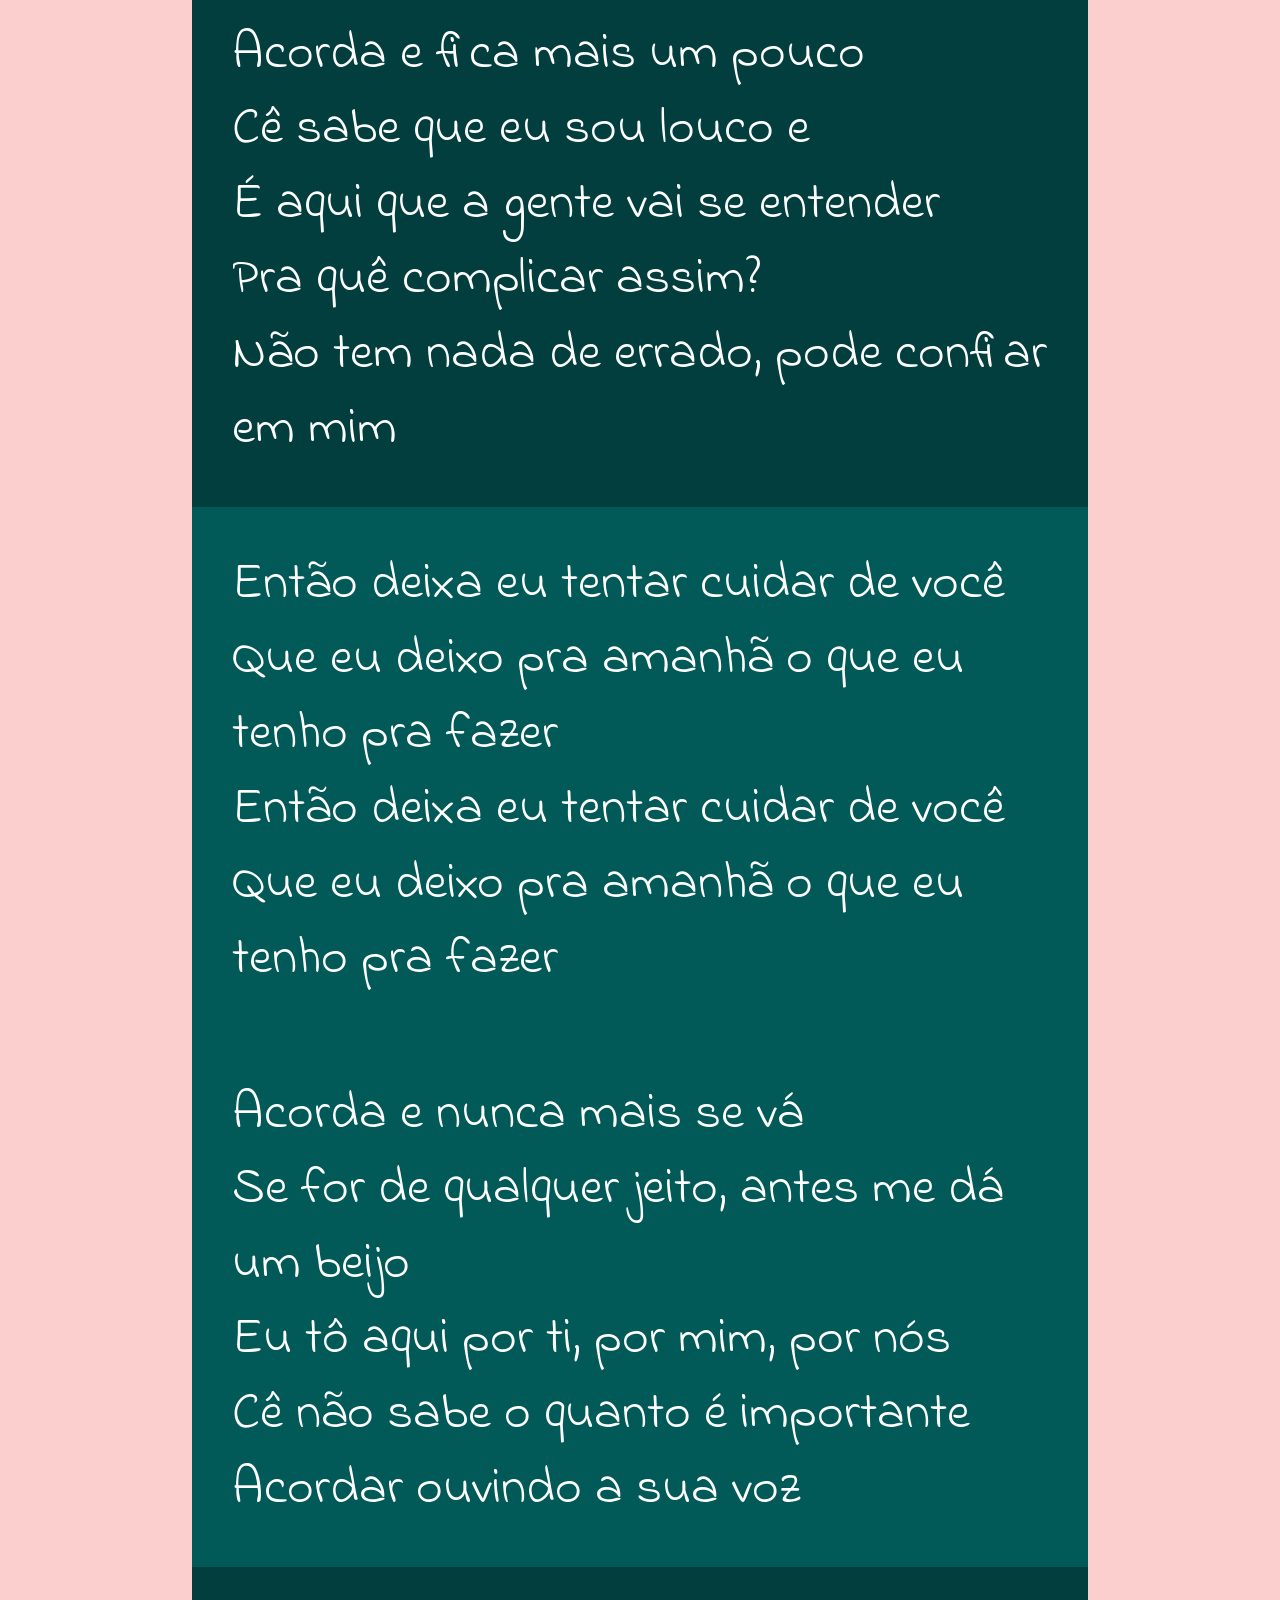
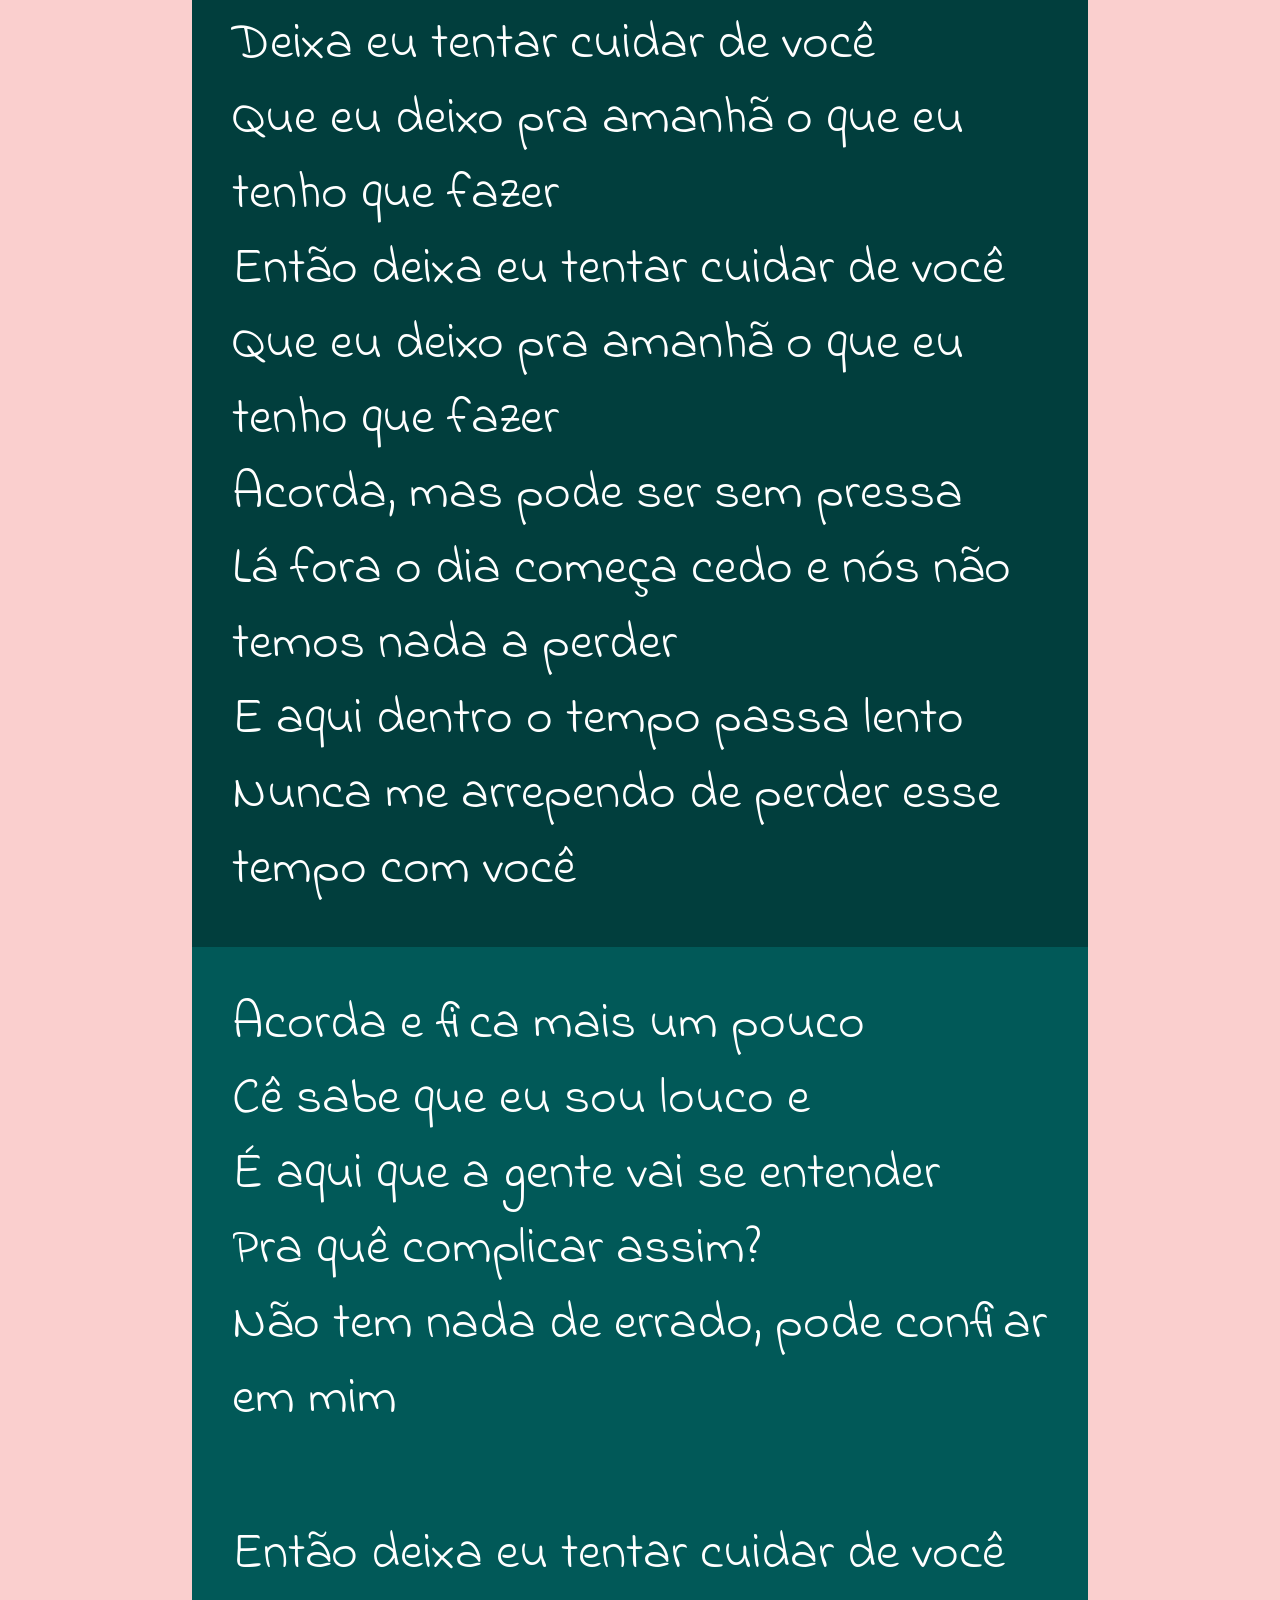
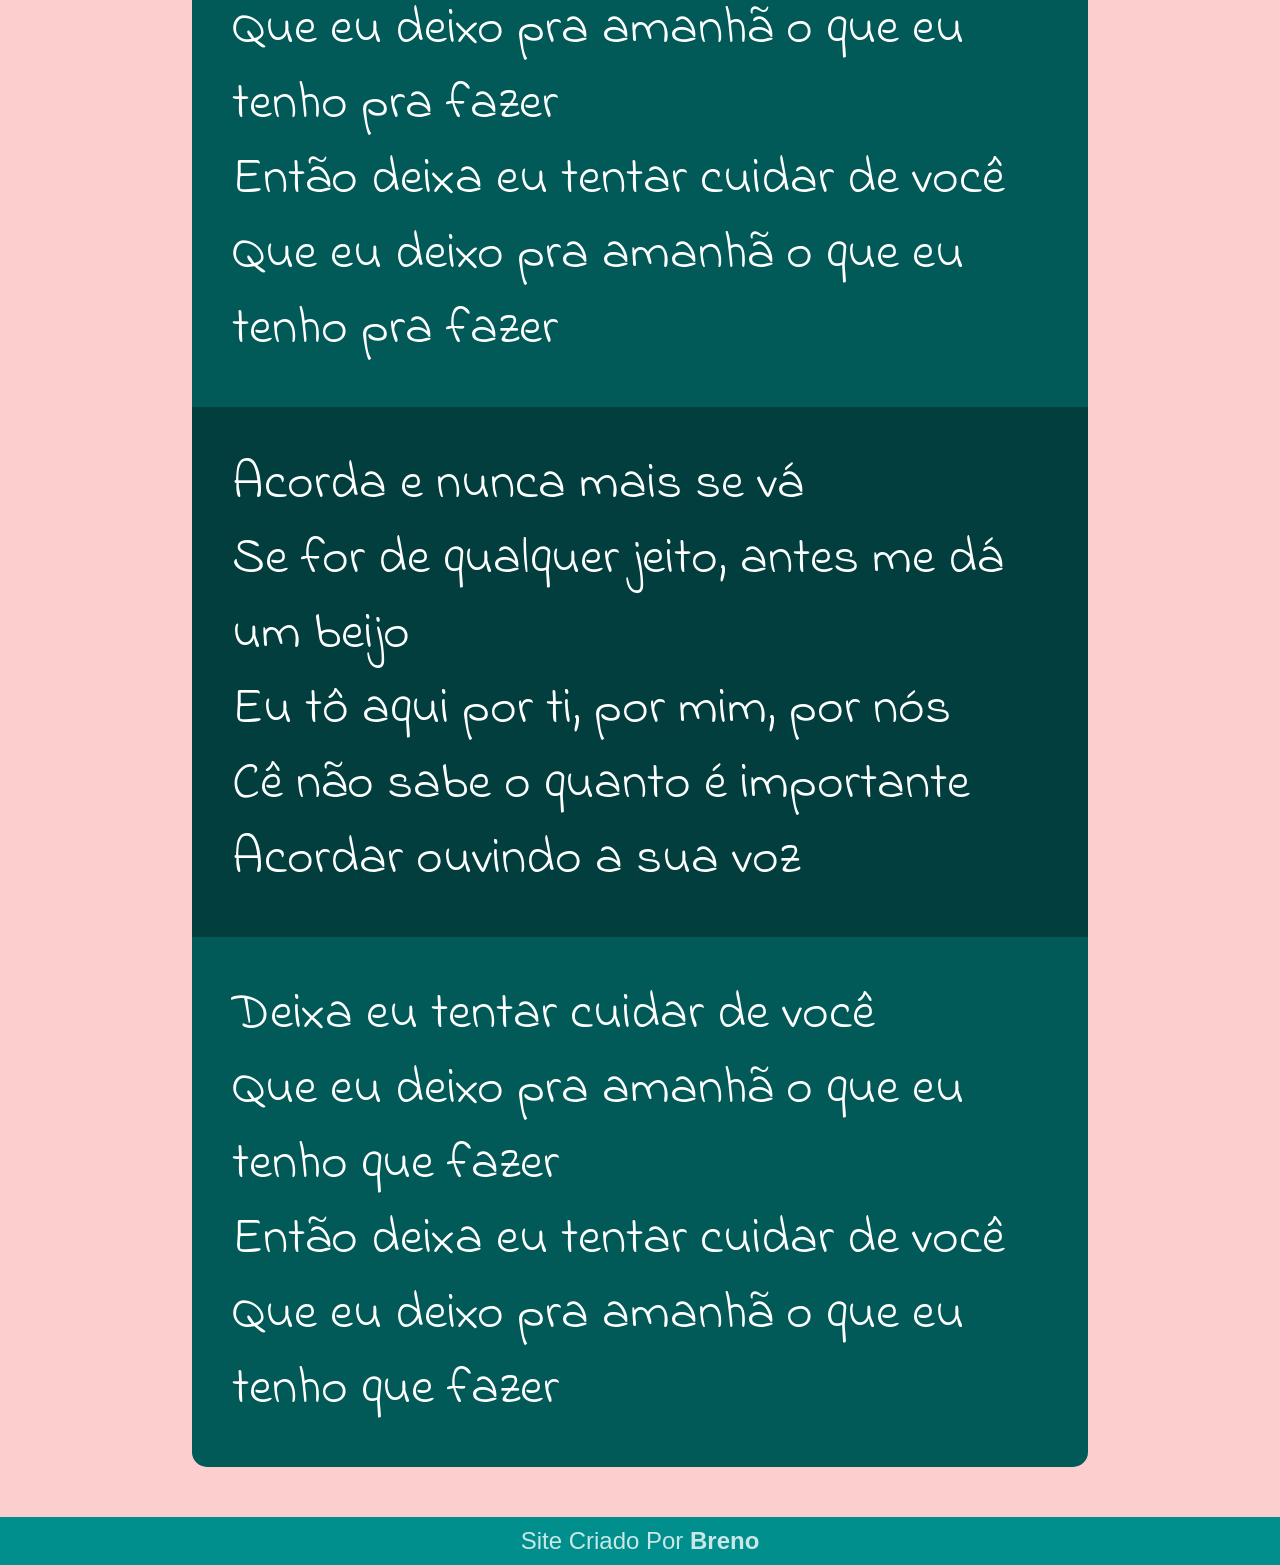
==== commit 1dbe45e4: "Update index.html" ====
--- a/index.html
+++ b/index.html
@@ -3,7 +3,7 @@
 <head>
     <meta charset="UTF-8">
     <meta name="viewport" content="width=device-width, initial-scale=1.0">
-    <title>Carolaine</title>
+    <title>^-^</title>
     <link rel="stylesheet" href="style.css">
 </head>
 <body>
@@ -87,6 +87,6 @@
                 Que eu deixo pra amanhã o que eu tenho que fazer <br>
             </p>
         </section>
-    <footer>Site Criado Por <strong>Breno</strong> para <strong>Carolaine</strong></footer>
+    <footer>Site Criado Por <strong>Breno</strong></footer>
 </body>
 </html>
